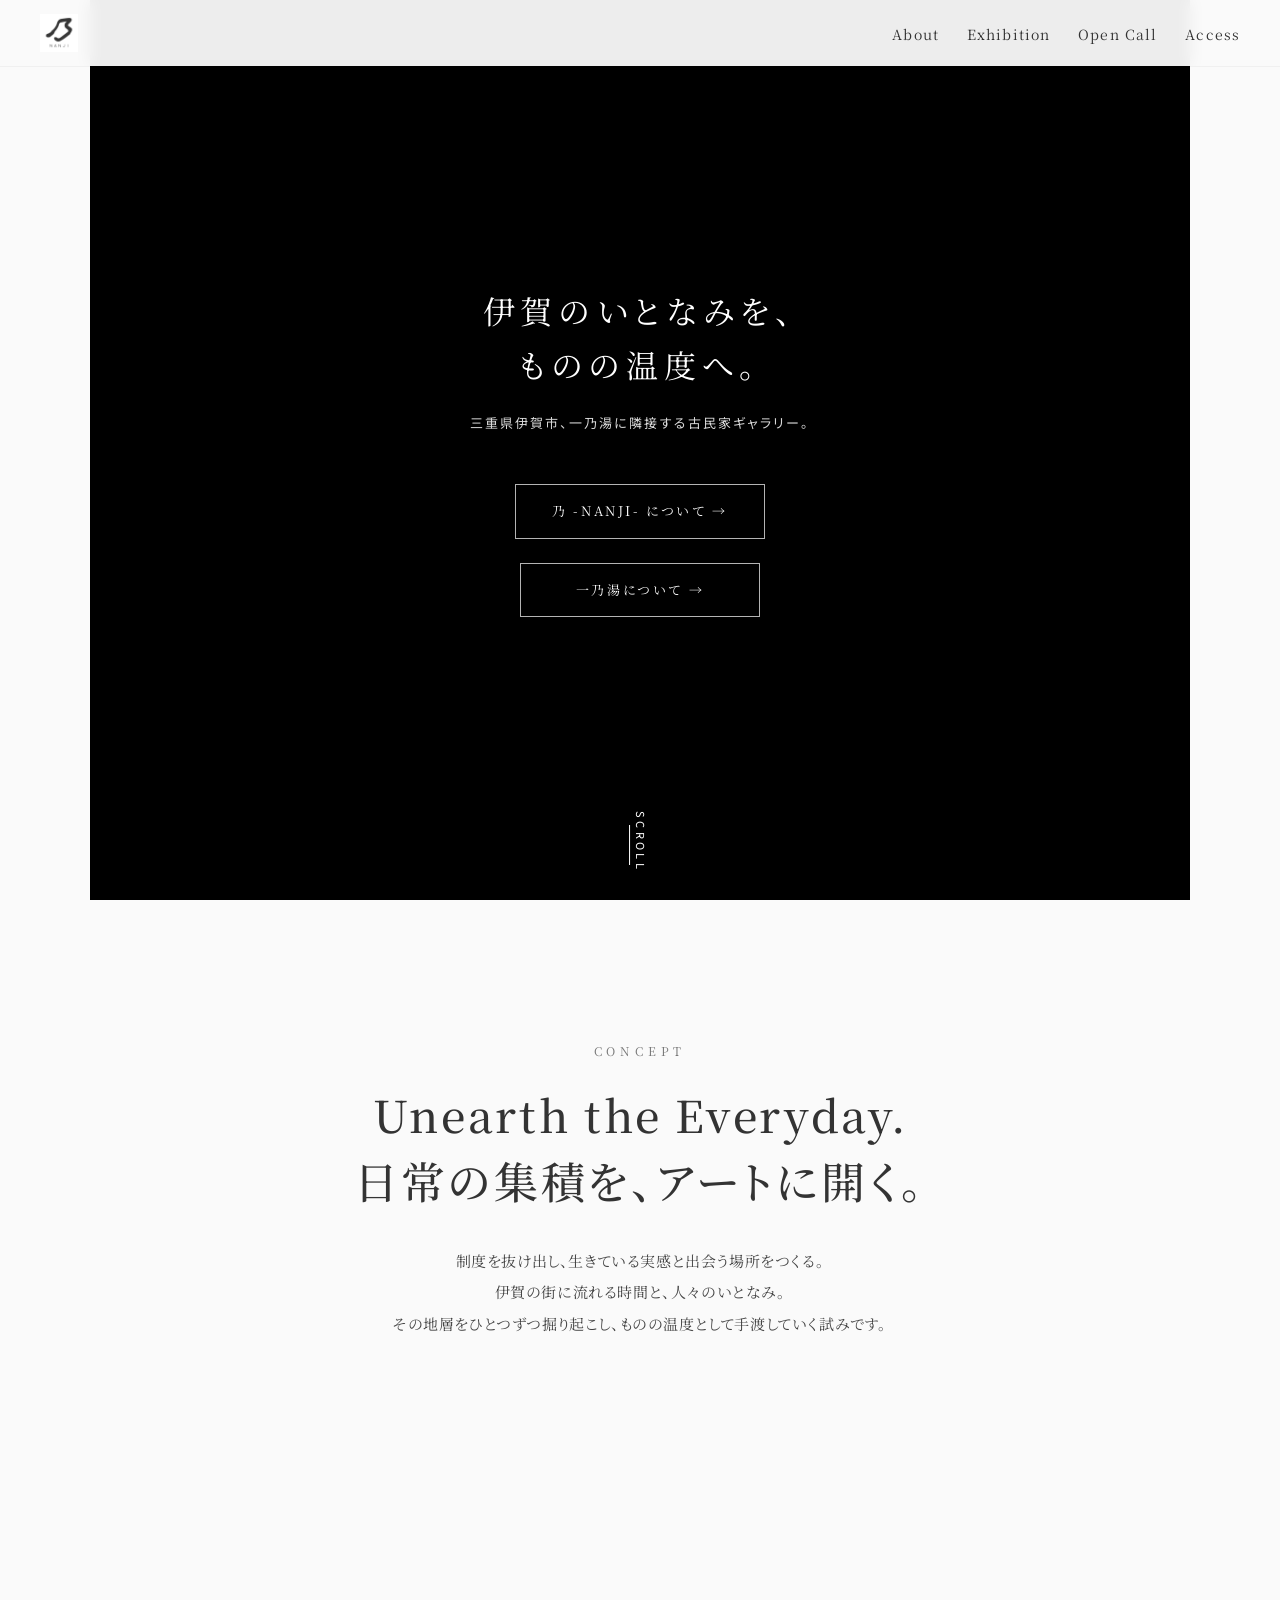
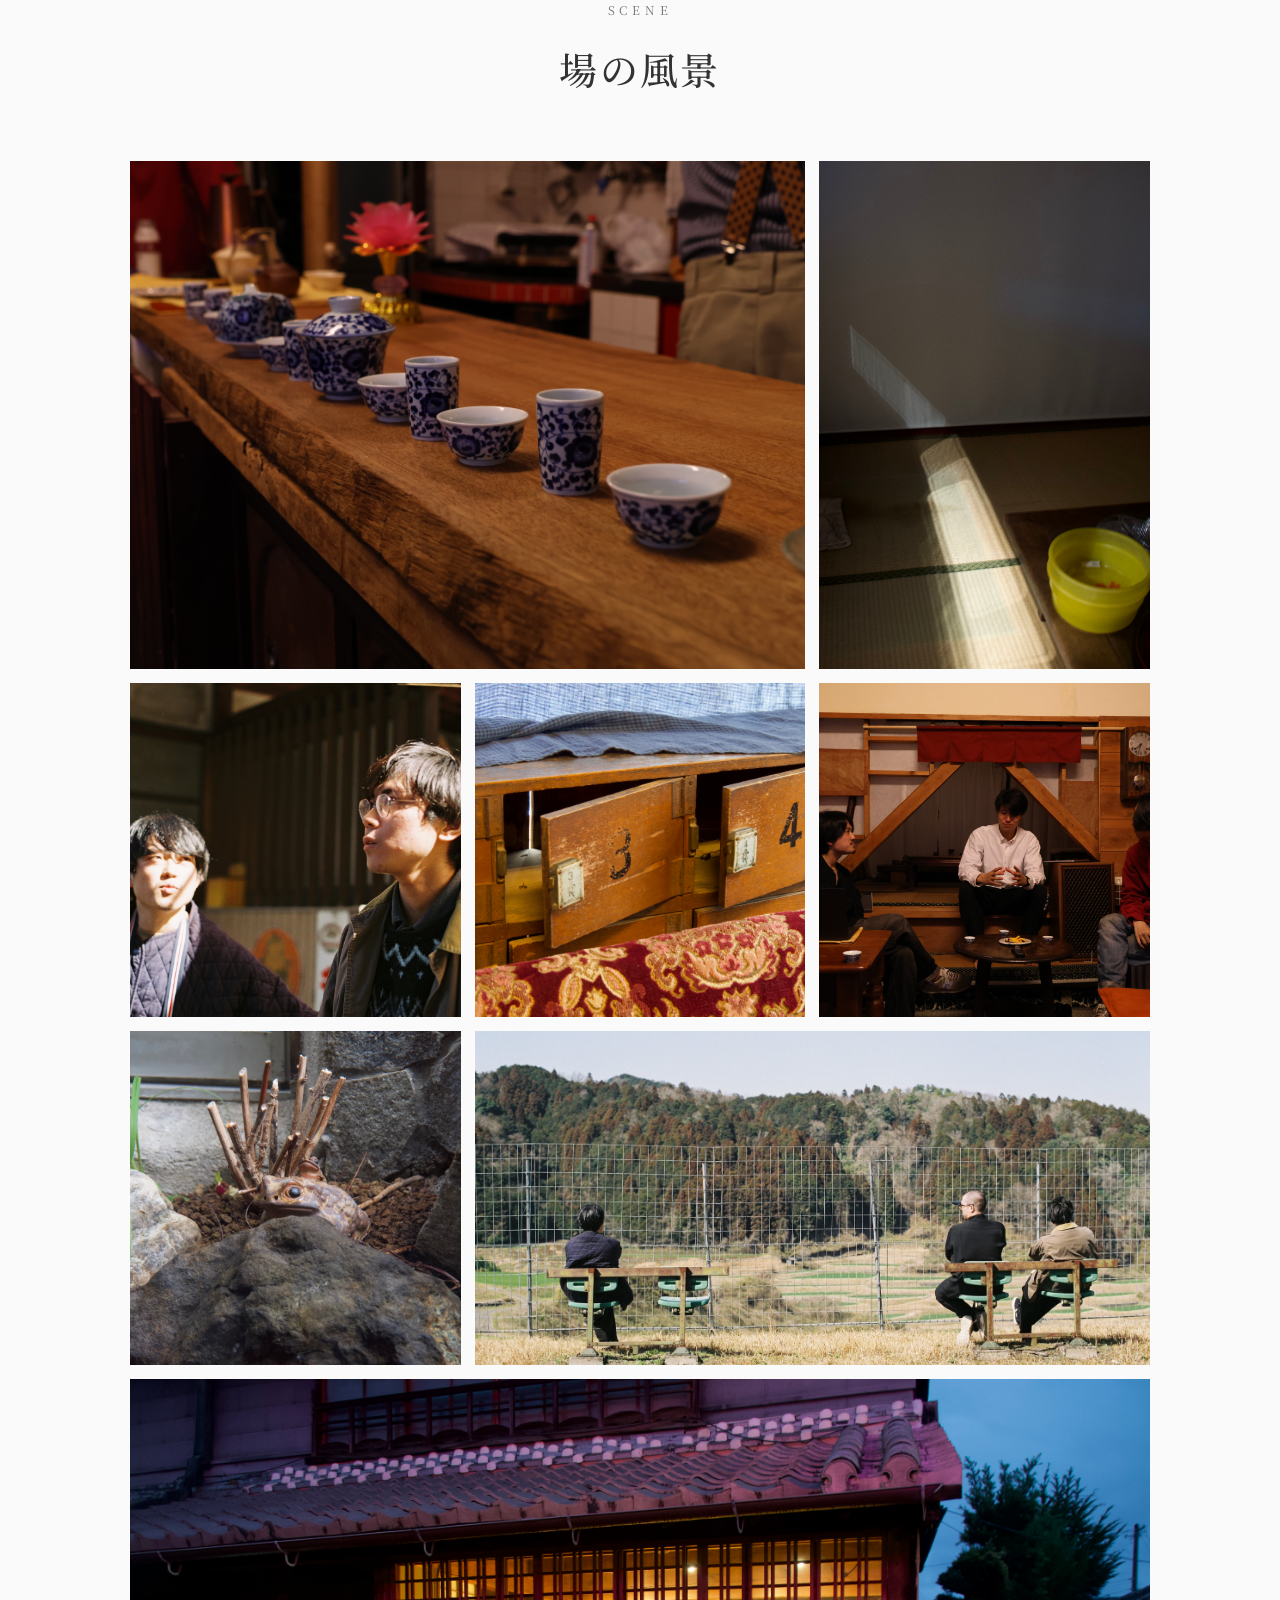
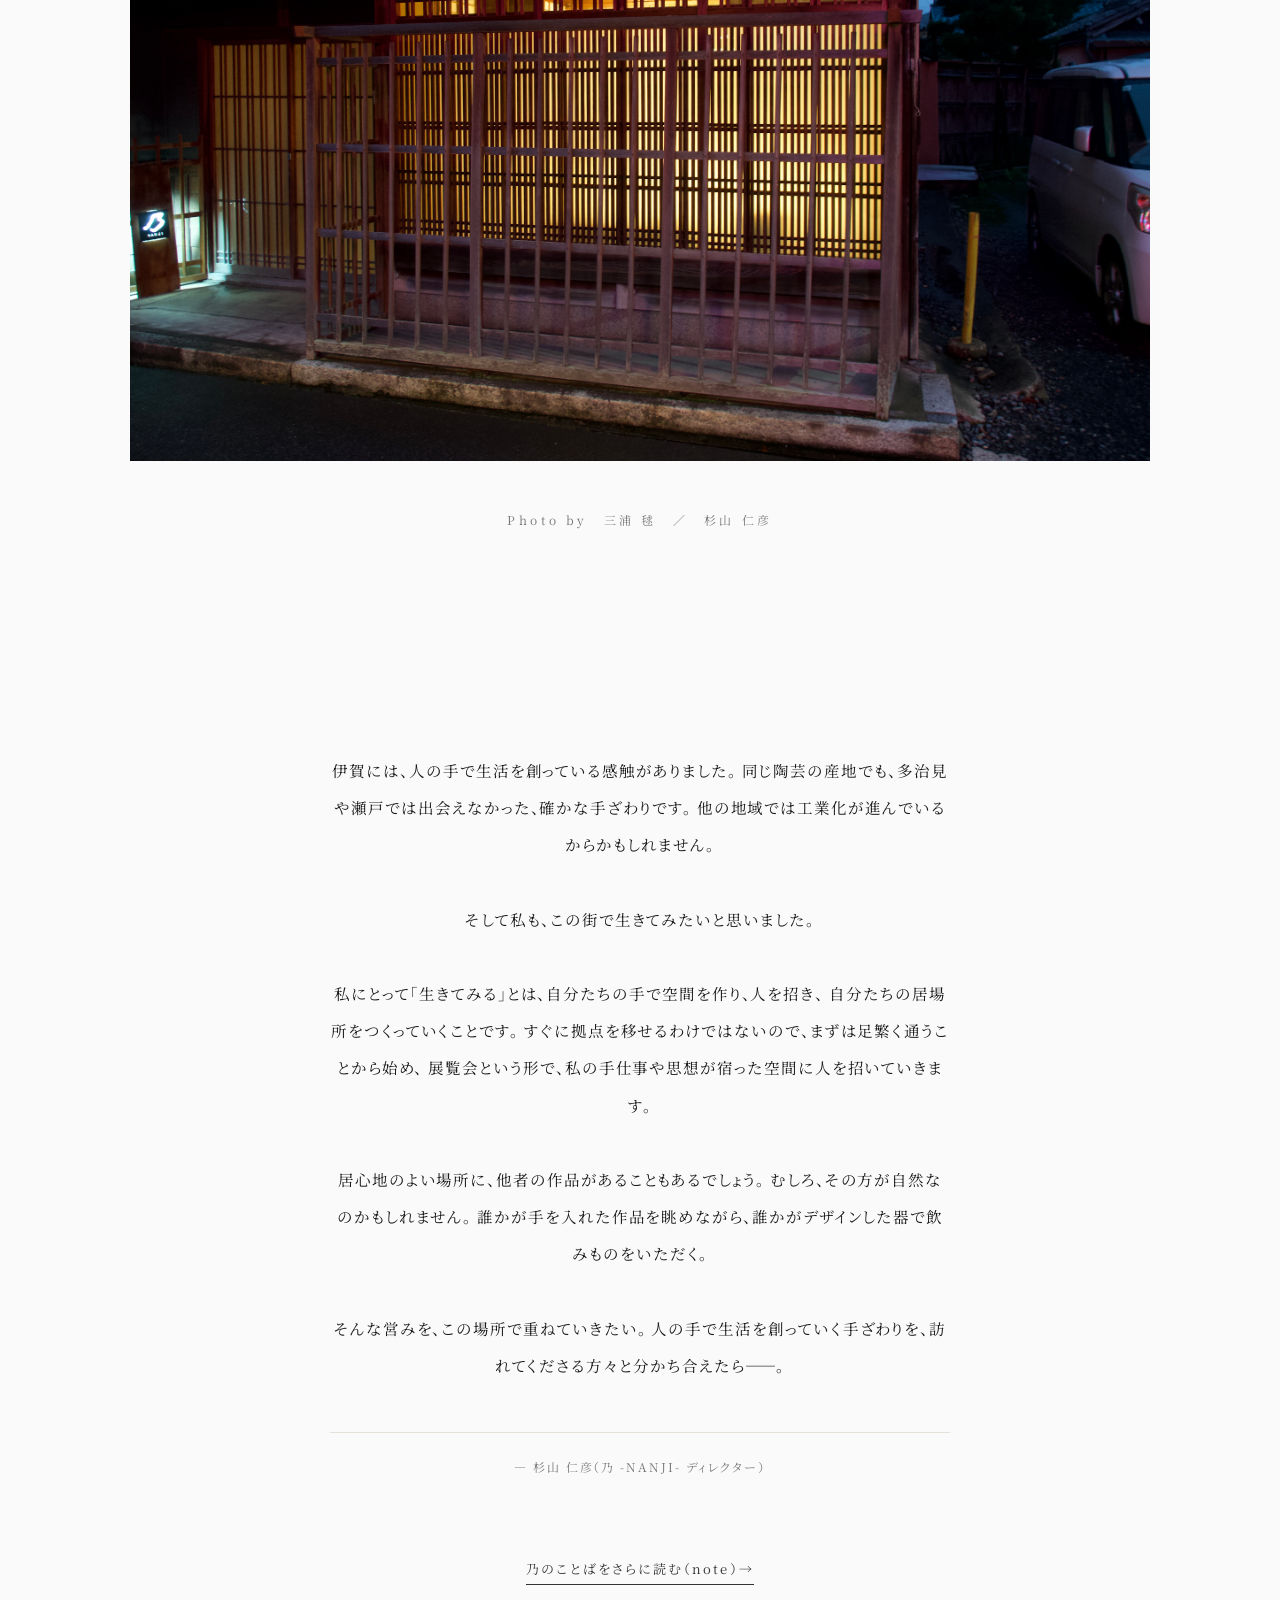
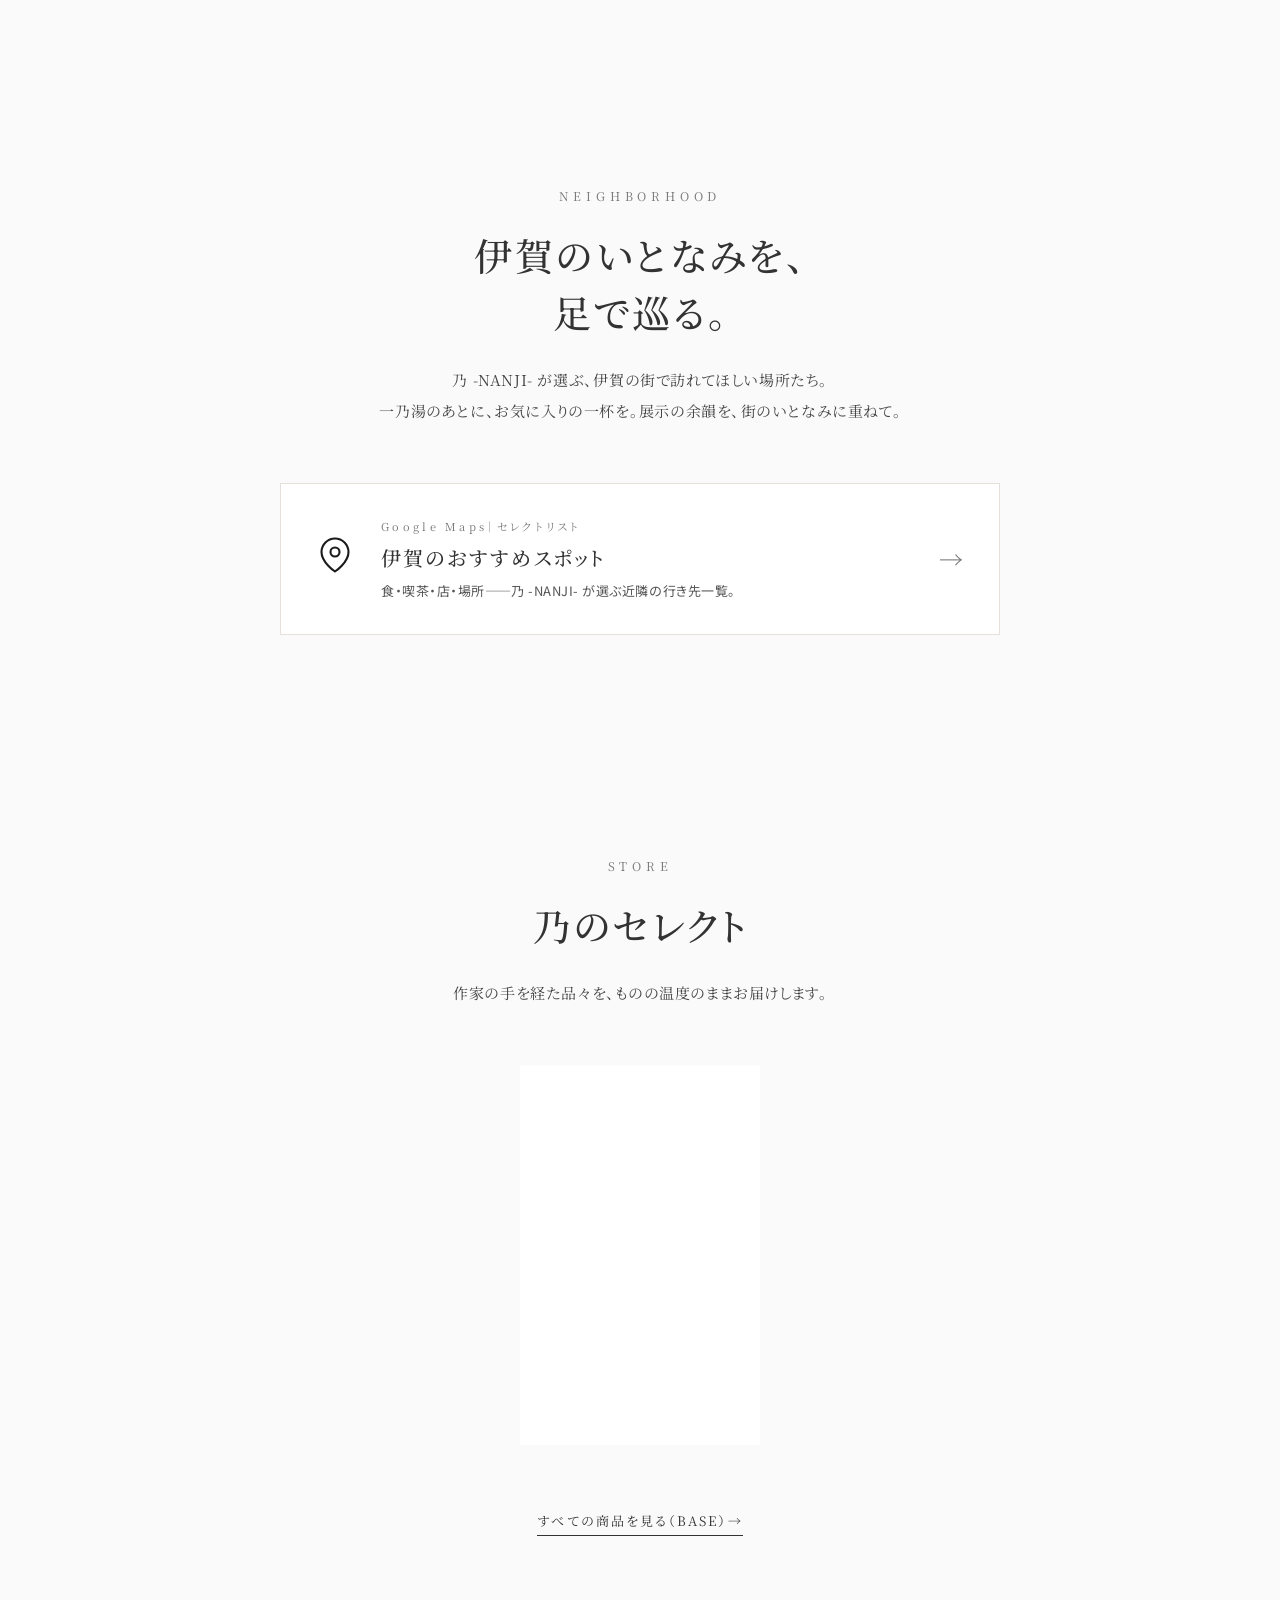
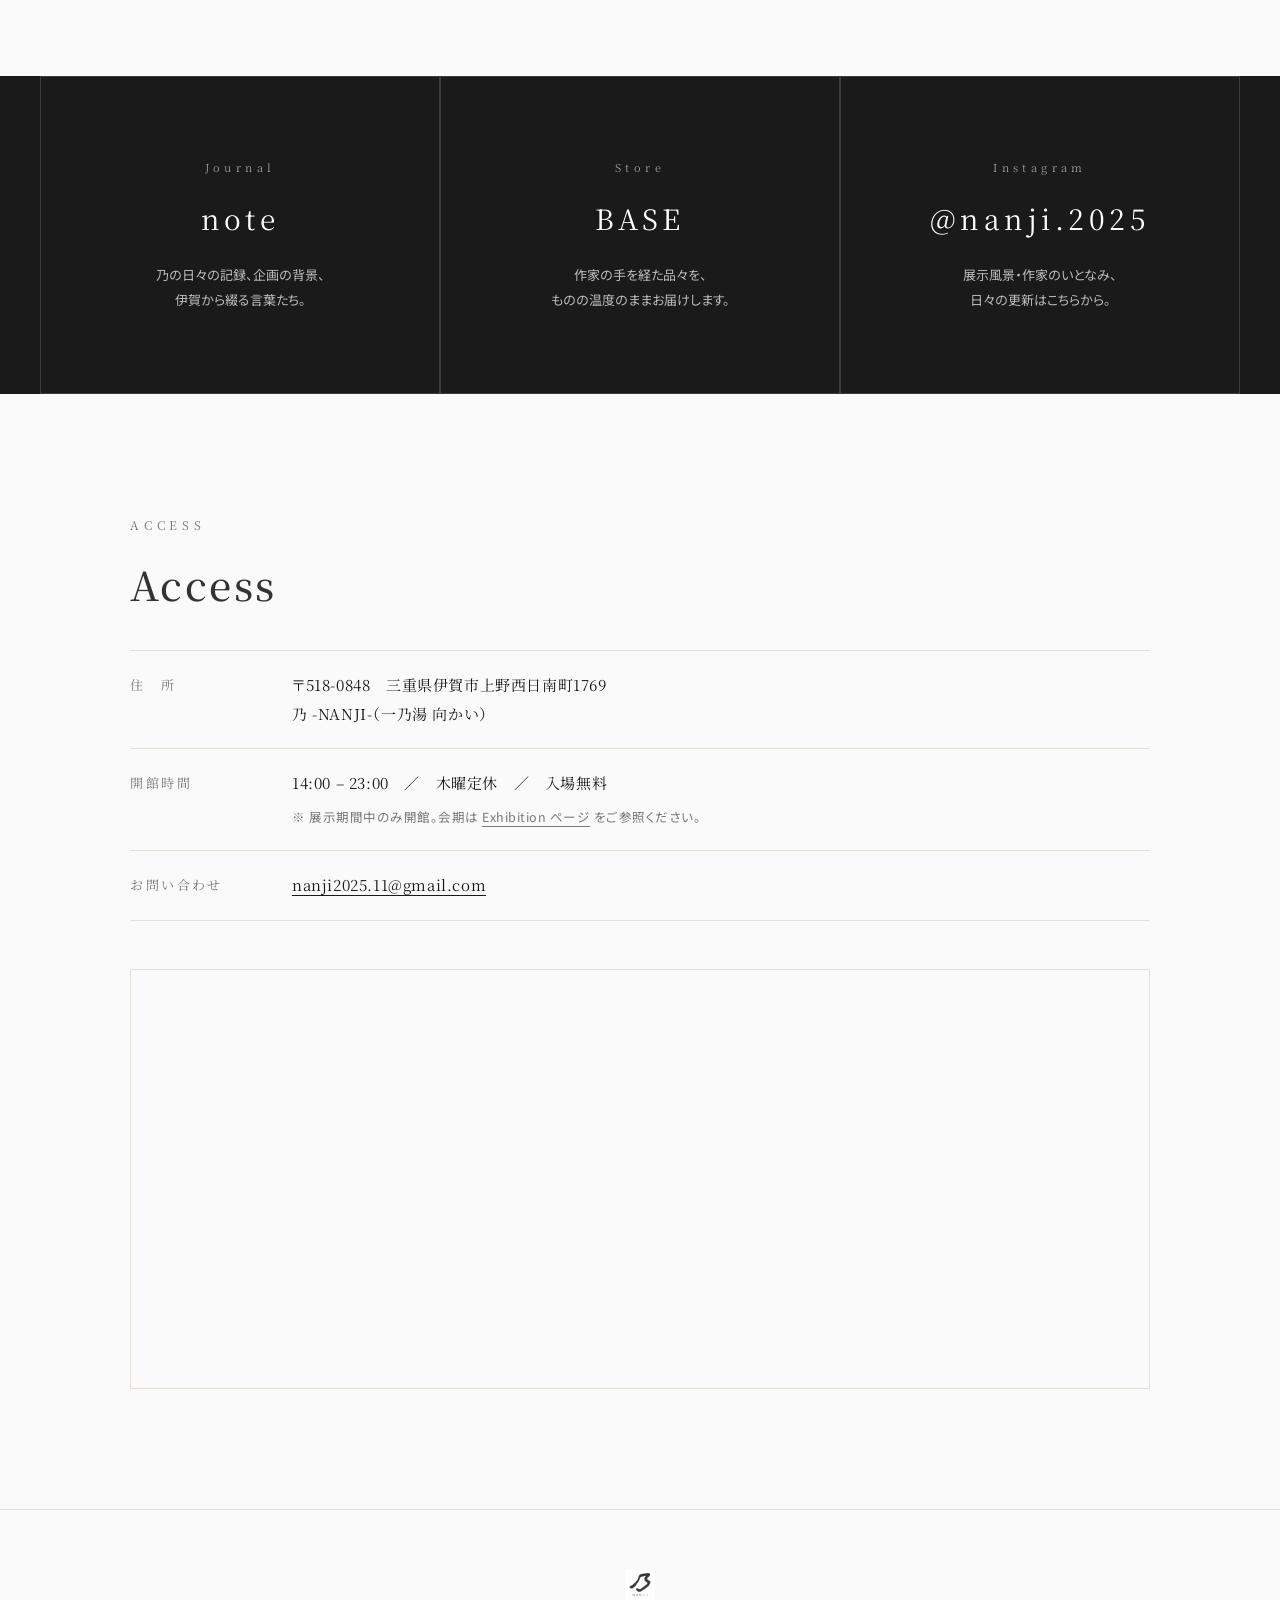
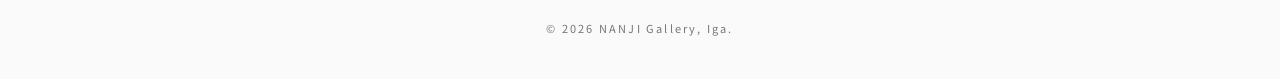
==== index.html @ bfe3a058 "Initial commit: 乃 -NANJI- site for GitHub Pages" ====
<!DOCTYPE html>
<html lang="ja">
<head>
<meta charset="UTF-8">
<meta name="viewport" content="width=device-width, initial-scale=1.0">
<title>乃 -NANJI- | 伊賀のいとなみを、ものの温度へ。</title>
<meta name="description" content="三重県伊賀市、一乃湯に隣接する古民家ギャラリー「乃-NANJI-」。日常の集積を、アートに開く。">
<link rel="icon" type="image/jpeg" href="./logo.jpg">
<link rel="apple-touch-icon" href="./logo.jpg">
<meta property="og:type" content="website">
<meta property="og:url" content="https://nanji2025.com/">
<meta property="og:title" content="乃 -NANJI- | 伊賀のいとなみを、ものの温度へ。">
<meta property="og:description" content="三重県伊賀市、一乃湯に隣接する古民家ギャラリー。日常の集積を、アートに開く。">
<meta property="og:image" content="https://nanji2025.com/hero.JPG">
<meta property="og:site_name" content="乃 -NANJI-">
<meta property="og:locale" content="ja_JP">
<meta name="twitter:card" content="summary_large_image">
<meta name="twitter:title" content="乃 -NANJI- | 伊賀のいとなみを、ものの温度へ。">
<meta name="twitter:description" content="三重県伊賀市、一乃湯に隣接する古民家ギャラリー。">
<meta name="twitter:image" content="https://nanji2025.com/hero.JPG">
<link rel="preconnect" href="https://fonts.googleapis.com">
<link rel="preconnect" href="https://fonts.gstatic.com" crossorigin>
<link href="https://fonts.googleapis.com/css2?family=Noto+Sans+JP:wght@300;400;500&family=Noto+Serif+JP:wght@300;400;500;600&display=swap" rel="stylesheet">
<style>
  :root{
    --bg:#FAFAFA;
    --text:#333333;
    --muted:#777777;
    --line:#E5E1DA;
    --accent:#1a1a1a;
    --serif:'Noto Serif JP', serif;
    --sans:'Noto Sans JP', sans-serif;
  }
  *{box-sizing:border-box;margin:0;padding:0;}
  body{
    background:var(--bg);
    color:var(--text);
    font-family:var(--sans);
    font-weight:400;
    line-height:1.9;
    -webkit-font-smoothing:antialiased;
    font-feature-settings:"palt";
  }
  img{max-width:100%;display:block;}
  a{color:inherit;text-decoration:none;transition:opacity .3s ease;}
  a:hover{opacity:.6;}

  /* ---------- Header ---------- */
  .site-header{
    position:fixed;top:0;left:0;width:100%;
    padding:14px 40px;
    display:flex;justify-content:space-between;align-items:center;
    z-index:100;
    background:rgba(250,250,250,.95);
    box-shadow:0 1px 0 rgba(0,0,0,.04);
    backdrop-filter:blur(8px);
  }
  .site-header .logo img{height:38px;}
  .nav ul{display:flex;gap:28px;list-style:none;}
  .nav a{
    font-family:var(--serif);
    font-size:14px;
    letter-spacing:.08em;
    color:var(--text);
  }
  .nav-toggle{display:none;background:none;border:none;cursor:pointer;width:30px;height:24px;position:relative;}
  .nav-toggle span{display:block;position:absolute;left:0;width:100%;height:1px;background:var(--text);transition:.3s;}
  .nav-toggle span:nth-child(1){top:4px;}
  .nav-toggle span:nth-child(2){top:12px;}
  .nav-toggle span:nth-child(3){top:20px;}

  /* ---------- First View ---------- */
  .first-view{
    position:relative;
    height:100vh;       /* fallback */
    height:100dvh;      /* iOS Safari URL バー対応 */
    min-height:640px;
    display:flex;flex-direction:column;justify-content:center;align-items:center;
    text-align:center;color:#fff;
    background:#000;
    overflow:hidden;
  }
  .first-view::before{
    content:"";position:absolute;inset:0;
    background-image:url('./hero.JPG');
    background-size:cover;background-position:center;
    opacity:.55;
  }
  @media (max-width:768px){
    .first-view{min-height:560px;}
    .first-view::before{background-position:center 70%;}
  }
  /* アンカークリック時、ヘッダーに隠れないようオフセット */
  section[id]{scroll-margin-top:80px;}
  .first-view::after{
    content:"";position:absolute;inset:0;
    background:linear-gradient(180deg, rgba(0,0,0,.35) 0%, rgba(0,0,0,.55) 100%);
  }
  .fv-inner{position:relative;z-index:2;padding:0 24px;}
  .fv-copy{
    font-family:var(--serif);
    font-size:clamp(20px,3.4vw,32px);
    font-weight:400;
    letter-spacing:.18em;
    line-height:1.7;
    margin-bottom:20px;
  }
  .fv-sub{
    font-size:13px;
    letter-spacing:.16em;
    opacity:.85;
    margin-bottom:48px;
  }
  .fv-links{
    display:flex;flex-direction:column;align-items:center;gap:24px;
  }
  .fv-link{
    display:inline-block;
    border:1px solid rgba(255,255,255,.7);
    color:#fff;
    padding:14px 36px;
    font-family:var(--serif);
    font-size:13px;
    letter-spacing:.2em;
    min-width:240px;
    text-align:center;
    transition:background .3s, color .3s;
  }
  .fv-link:hover{background:#fff;color:#1a1a1a;opacity:1;}
  .scroll-hint{
    position:absolute;bottom:28px;left:50%;transform:translateX(-50%);
    z-index:2;color:#fff;font-size:11px;letter-spacing:.3em;writing-mode:vertical-rl;
  }
  .scroll-hint::after{
    content:"";display:block;width:1px;height:40px;background:#fff;margin:14px auto 0;
    animation:scrollLine 2s ease-in-out infinite;
  }
  @keyframes scrollLine{
    0%{transform:scaleY(0);transform-origin:top;}
    50%{transform:scaleY(1);transform-origin:top;}
    51%{transform-origin:bottom;}
    100%{transform:scaleY(0);transform-origin:bottom;}
  }

  /* ---------- Sections ---------- */
  section{padding:120px 40px;max-width:1100px;margin:0 auto;}
  .section-label{
    font-family:var(--serif);
    font-size:12px;
    letter-spacing:.4em;
    color:var(--muted);
    text-transform:uppercase;
    margin-bottom:18px;
  }
  .section-title{
    font-family:var(--serif);
    font-size:clamp(26px,3.6vw,40px);
    font-weight:500;
    line-height:1.5;
    margin-bottom:36px;
    letter-spacing:.06em;
  }
  .section-text{
    font-size:15px;line-height:2.1;color:#444;max-width:680px;
  }

  /* ---------- Concept ---------- */
  .concept{text-align:center;padding-top:140px;padding-bottom:80px;}
  .concept .section-title{
    font-size:clamp(28px,4vw,44px);
    margin-bottom:32px;
  }
  .concept-lead{
    max-width:680px;margin:0 auto 80px;
    font-size:15px;line-height:2.1;color:#444;
    font-family:var(--serif);
    letter-spacing:.04em;
  }
  .concept-statement{
    max-width:620px;margin:0 auto;
    text-align:left;
    padding:0;
  }
  .statement{padding-top:80px;padding-bottom:80px;text-align:center;}
  .statement .concept-statement{text-align:center;}
  .statement .concept-statement p{text-indent:0;}
  .statement .concept-statement .statement-author{text-align:center;}
  @media (max-width:768px){
    .statement{padding-top:60px;padding-bottom:60px;}
  }
  .concept-statement .statement-title{
    font-family:var(--serif);
    font-size:clamp(28px,4.6vw,40px);
    font-weight:400;letter-spacing:.5em;
    text-align:center;
    margin-bottom:64px;
    color:#1a1a1a;
    position:relative;
    padding-bottom:32px;
  }
  .concept-statement .statement-title::after{
    content:"";
    position:absolute;left:50%;bottom:0;
    transform:translateX(-50%);
    width:1px;height:48px;
    background:var(--line);
  }
  .concept-statement p{
    font-family:var(--serif);
    font-size:15.5px;line-height:2.4;color:#1a1a1a;
    margin-bottom:2.4em;letter-spacing:.06em;
    text-indent:1em;
    font-feature-settings:"palt";
  }
  .concept-statement p br{display:none;} /* 改行は段落間スペースで表現 */
  .concept-statement .statement-closing{
    text-indent:0;
    font-family:var(--serif);
    font-size:clamp(20px,2.8vw,26px);
    font-weight:500;
    text-align:center;letter-spacing:.2em;line-height:1.7;
    margin-top:80px;margin-bottom:32px;color:#1a1a1a;
    padding-top:48px;
    position:relative;
  }
  .concept-statement .statement-closing::before{
    content:"";
    position:absolute;left:50%;top:0;
    transform:translateX(-50%);
    width:40px;height:1px;
    background:var(--text);
  }
  .concept-statement .statement-author{
    text-indent:0;
    text-align:right;font-size:12px;color:var(--muted);
    font-family:var(--serif);letter-spacing:.16em;
    margin-top:48px;margin-bottom:0;line-height:1.7;
    padding-top:24px;
    border-top:1px solid var(--line);
  }
  .concept-more{
    display:inline-block;margin-top:80px;
    font-family:var(--serif);font-size:13px;letter-spacing:.16em;
    border-bottom:1px solid var(--text);padding-bottom:2px;
  }

  /* ---------- Community ---------- */
  .community{background:#F2EFE9;max-width:none;padding-left:0;padding-right:0;}
  .community-inner{max-width:1100px;margin:0 auto;padding:0 40px;}
  .padlet-frame{
    margin-top:48px;
    width:100%;height:600px;
    background:#fff;border:1px solid var(--line);
    display:flex;align-items:center;justify-content:center;
    color:var(--muted);font-size:13px;letter-spacing:.1em;
  }
  /* Padlet埋め込みコードはここに貼り付け（iframe / width:100%; height:600px;） */

  /* ---------- Exhibition ---------- */
  .exhibition .ex-quote{
    font-family:var(--serif);
    font-size:clamp(22px,3vw,34px);
    font-weight:400;
    line-height:1.8;
    letter-spacing:.06em;
    margin-bottom:40px;
    color:#222;
  }
  .ex-sub{
    font-family:var(--serif);
    font-size:16px;
    color:var(--muted);
    margin-bottom:24px;
    letter-spacing:.1em;
  }
  .ex-list{list-style:none;margin-bottom:48px;}
  .ex-list li{
    padding:18px 0;
    border-top:1px solid var(--line);
    font-size:14px;letter-spacing:.06em;
  }
  .ex-list li:last-child{border-bottom:1px solid var(--line);}
  .ex-list strong{font-family:var(--serif);font-weight:500;display:block;margin-bottom:4px;font-size:15px;}
  .insta-frame{
    width:100%;min-height:420px;
    background:#fff;border:1px solid var(--line);
    display:flex;align-items:center;justify-content:center;
    color:var(--muted);font-size:14px;letter-spacing:.12em;
    font-family:var(--serif);
    text-align:center;padding:24px;
    transition:background .3s ease, color .3s ease;
  }
  a.insta-frame:hover{background:#1a1a1a;color:#fff;opacity:1;}
  .snap-wrap{
    position:relative;width:100%;
    padding-bottom:66.67%; /* 765:510 比率を維持 */
    overflow:hidden;
  }
  .snap-wrap iframe{
    position:absolute;top:0;left:0;
    width:100%;height:100%;border:0;
  }
  /* Instagramウィジェット埋め込みコードはここに貼り付け（Elfsight等） */

  /* ---------- Store (商品一覧) ---------- */
  .store{
    text-align:center;
    padding-top:100px;padding-bottom:140px;
  }
  .store .section-title{
    font-size:clamp(26px,3.4vw,38px);
    margin-bottom:24px;
    padding-left:.06em;
  }
  .store-lead{
    max-width:580px;margin:0 auto 56px;
    font-family:var(--serif);
    line-height:2.1;color:#444;
    font-size:0;
  }
  .store-lead span{
    display:inline-block;
    font-size:15px;letter-spacing:.04em;
    padding-left:.04em;
  }
  .store-embed{
    max-width:1100px;margin:0 auto;
  }
  .store-grid{
    display:flex;flex-wrap:wrap;gap:28px;justify-content:center;
  }
  .store-grid iframe{
    border:0;
    background:#fff;
    width:240px;height:380px;
    max-width:100%;
  }
  .store-more{
    display:inline-block;margin-top:64px;
    font-family:var(--serif);font-size:13px;letter-spacing:.16em;
    border-bottom:1px solid var(--text);padding-bottom:2px;
  }
  @media (max-width:768px){
    .store{padding-top:80px;padding-bottom:80px;}
    .store-placeholder{padding:60px 20px;}
  }

  /* ---------- Journal / Store ---------- */
  .links{background:#1a1a1a;color:#fff;max-width:none;}
  .links-inner{
    max-width:1200px;margin:0 auto;
    display:grid;grid-template-columns:1fr 1fr 1fr;gap:0;
  }
  .link-card{
    padding:80px 40px;
    text-align:center;
    border:1px solid rgba(255,255,255,.15);
    transition:background .4s ease;
  }
  .link-card:hover{background:rgba(255,255,255,.04);opacity:1;}
  .link-card .label{
    font-family:var(--serif);
    font-size:11px;letter-spacing:.4em;color:#999;margin-bottom:14px;
  }
  .link-card .name{
    font-family:var(--serif);
    font-size:28px;letter-spacing:.16em;margin-bottom:18px;
  }
  .link-card .desc{font-size:13px;color:#bbb;line-height:1.9;}

  /* ---------- Scene ---------- */
  .scene{
    text-align:center;
    padding-top:100px;padding-bottom:140px;
  }
  .scene .section-title{
    font-size:clamp(26px,3.4vw,38px);
    margin-bottom:24px;
  }
  .scene-grid{
    display:grid;
    grid-template-columns:repeat(12,1fr);
    grid-auto-rows:160px;
    gap:14px;
    max-width:1200px;
    margin:64px auto 0;
  }
  .scene-grid figure{
    margin:0;overflow:hidden;
    background:#1a1a1a;
  }
  .scene-grid img{
    width:100%;height:100%;object-fit:cover;display:block;
    transition:transform 1.2s ease;
  }
  .scene-grid figure:hover img{transform:scale(1.04);}

  .s-1{grid-column:span 8;grid-row:span 3;}
  .s-2{grid-column:span 4;grid-row:span 3;}
  .s-3{grid-column:span 4;grid-row:span 2;}
  .s-4{grid-column:span 4;grid-row:span 2;}
  .s-5{grid-column:span 4;grid-row:span 2;}
  .s-6{grid-column:span 4;grid-row:span 2;}
  .s-7{grid-column:span 8;grid-row:span 2;}
  .s-8{grid-column:span 12;grid-row:span 4;}

  .scene-credits{
    margin-top:48px;
    font-family:var(--serif);
    font-size:12px;letter-spacing:.3em;color:var(--muted);
  }

  @media (max-width:768px){
    .scene{padding-top:80px;padding-bottom:80px;}
    .scene-grid{
      grid-template-columns:repeat(2,1fr);
      grid-auto-rows:130px;
      gap:8px;
      margin-top:48px;
    }
    .s-1{grid-column:span 2;grid-row:span 3;}
    .s-2{grid-column:span 2;grid-row:span 2;}
    .s-3,.s-4,.s-5,.s-6{grid-column:span 1;grid-row:span 2;}
    .s-7{grid-column:span 2;grid-row:span 2;}
    .s-8{grid-column:span 2;grid-row:span 3;}
    .scene-credits{font-size:11px;letter-spacing:.2em;}
  }

  /* ---------- Neighborhood ---------- */
  .neighborhood{text-align:center;}
  .neighborhood .section-title{
    font-size:clamp(26px,3.4vw,38px);
    margin-bottom:24px;
  }
  .neighborhood-lead{
    max-width:580px;margin:0 auto 56px;
    font-family:var(--serif);
    font-size:0;                       /* spanの間の空白を消す */
    line-height:2.1;color:#444;
  }
  .neighborhood-lead span{
    display:inline-block;
    font-size:15px;letter-spacing:.04em;
    padding-left:.04em;                /* letter-spacing による右ズレを相殺 */
  }
  .neighborhood .section-title{padding-left:.06em;}  /* タイトルも同様に補正 */
  .neighborhood-card{
    display:flex;align-items:center;gap:28px;
    max-width:720px;margin:0 auto;
    padding:32px 36px;
    background:#fff;
    border:1px solid var(--line);
    text-align:left;
    transition:background .35s ease, color .35s ease, border-color .35s ease, transform .35s ease;
  }
  .neighborhood-card:hover{
    background:#1a1a1a;color:#fff;border-color:#1a1a1a;
    transform:translateY(-2px);opacity:1;
  }
  .neighborhood-card .card-icon{
    flex-shrink:0;color:#1a1a1a;
    transition:color .35s ease;
  }
  .neighborhood-card:hover .card-icon{color:#fff;}
  .neighborhood-card .card-body{flex:1;}
  .neighborhood-card .card-label{
    font-family:var(--serif);font-size:11px;letter-spacing:.3em;
    color:var(--muted);margin-bottom:6px;
    transition:color .35s ease;
  }
  .neighborhood-card:hover .card-label{color:#aaa;}
  .neighborhood-card .card-title{
    font-family:var(--serif);font-size:20px;font-weight:500;letter-spacing:.1em;
    margin-bottom:6px;line-height:1.5;
  }
  .neighborhood-card .card-desc{
    font-size:13px;color:#555;line-height:1.8;letter-spacing:.04em;
    transition:color .35s ease;
  }
  .neighborhood-card:hover .card-desc{color:#ccc;}
  .neighborhood-card .card-arrow{
    flex-shrink:0;font-family:var(--serif);font-size:24px;
    color:var(--muted);transition:transform .35s ease, color .35s ease;
  }
  .neighborhood-card:hover .card-arrow{color:#fff;transform:translateX(4px);}
  @media (max-width:768px){
    .neighborhood-card{
      gap:18px;padding:24px 22px;
    }
    .neighborhood-card .card-title{font-size:17px;}
    .neighborhood-card .card-desc{font-size:12.5px;}
    .neighborhood-card .card-arrow{font-size:20px;}
  }

  /* ---------- Access ---------- */
  .access-info{
    margin-bottom:48px;
    border-top:1px solid var(--line);
  }
  .access-info > div{
    display:flex;
    align-items:flex-start;
    padding:20px 0;
    border-bottom:1px solid var(--line);
    gap:32px;
  }
  .access-info dt{
    flex-shrink:0;width:130px;
    font-family:var(--serif);font-size:13px;letter-spacing:.2em;
    color:var(--muted);padding-top:2px;
  }
  .access-info dd{
    flex:1;font-size:15px;line-height:1.9;letter-spacing:.04em;
    font-family:var(--serif);color:#1a1a1a;
  }
  .access-info dd a{
    border-bottom:1px solid currentColor;
  }
  .access-note{
    display:inline-block;margin-top:8px;
    font-family:var(--sans);font-size:12.5px;color:var(--muted);
    letter-spacing:.04em;line-height:1.8;
  }
  @media (max-width:768px){
    .access-info > div{flex-direction:column;gap:8px;padding:18px 0;}
    .access-info dt{width:auto;}
  }
  .map-frame{
    width:100%;height:420px;
    border:1px solid var(--line);
    display:block;
  }
  /* Google Maps埋め込みコードはここに貼り付け（iframe） */

  /* ---------- Footer ---------- */
  .site-footer{
    text-align:center;padding:60px 24px 40px;
    border-top:1px solid var(--line);
    font-size:11px;letter-spacing:.2em;color:var(--muted);
  }
  .site-footer .footer-logo{margin-bottom:18px;}
  .site-footer .footer-logo img{height:30px;margin:0 auto;}

  /* ---------- Responsive ---------- */
  @media (max-width: 768px){
    .site-header{padding:16px 20px;}
    .nav{display:none;position:absolute;top:100%;left:0;width:100%;background:rgba(250,250,250,.98);padding:20px;}
    .nav.open{display:block;}
    .nav ul{flex-direction:column;gap:18px;align-items:center;}
    .nav a{color:var(--text)!important;}
    .nav-toggle{display:block;}
    section{padding:80px 24px;}
    .concept-statement{padding:48px 24px;}
    .concept-lead{margin-bottom:60px;}
    .community-inner,.links-inner{padding:0;}
    .links-inner{grid-template-columns:1fr;}
    .link-card{padding:60px 24px;}
    .padlet-frame{height:500px;}
  }
</style>
</head>
<body>

<!-- ============ Header ============ -->
<header class="site-header" id="header">
  <a href="index.html" class="logo"><img src="./logo.jpg" alt="乃 -NANJI-"></a>
  <button class="nav-toggle" id="navToggle" aria-label="menu"><span></span><span></span><span></span></button>
  <nav class="nav" id="nav">
    <ul>
      <li><a href="#concept">About</a></li>
      <li><a href="exhibition.html">Exhibition</a></li>
      <li><a href="opencall.html">Open Call</a></li>
      <li><a href="#access">Access</a></li>
    </ul>
  </nav>
</header>

<!-- ============ First View ============ -->
<section class="first-view">
  <div class="fv-inner">
    <p class="fv-copy">伊賀のいとなみを、<br>ものの温度へ。</p>
    <p class="fv-sub">三重県伊賀市、一乃湯に隣接する古民家ギャラリー。</p>
    <div class="fv-links">
      <a href="#concept" class="fv-link">乃 -NANJI- について →</a>
      <a href="https://yutonamisha.com/sento/ichinoyu/" target="_blank" rel="noopener" class="fv-link">一乃湯について →</a>
    </div>
  </div>
  <div class="scroll-hint">SCROLL</div>
</section>

<!-- ============ Concept ============ -->
<section id="concept" class="concept">
  <p class="section-label">Concept</p>
  <h2 class="section-title">Unearth the Everyday.<br>日常の集積を、アートに開く。</h2>

  <p class="concept-lead">
    制度を抜け出し、生きている実感と出会う場所をつくる。<br>
    伊賀の街に流れる時間と、人々のいとなみ。<br>
    その地層をひとつずつ掘り起こし、ものの温度として手渡していく試みです。
  </p>

</section>

<!-- ============ Scene ============ -->
<section id="scene" class="scene">
  <p class="section-label">Scene</p>
  <h2 class="section-title">場の風景</h2>
  <div class="scene-grid">
    <figure class="s-1"><img src="./photos/m-01.jpg" alt="乃 -NANJI- 風景" loading="lazy"></figure>
    <figure class="s-2"><img src="./photos/s-01.jpg" alt="乃 -NANJI- 風景" loading="lazy"></figure>
    <figure class="s-3"><img src="./photos/m-02.jpg" alt="乃 -NANJI- 風景" loading="lazy"></figure>
    <figure class="s-4"><img src="./photos/m-03.jpg" alt="乃 -NANJI- 風景" loading="lazy"></figure>
    <figure class="s-5"><img src="./photos/m-04.jpg" alt="乃 -NANJI- 風景" loading="lazy"></figure>
    <figure class="s-6"><img src="./photos/s-02.jpg" alt="乃 -NANJI- 風景" loading="lazy"></figure>
    <figure class="s-7"><img src="./photos/m-05.jpg" alt="乃 -NANJI- 風景" loading="lazy"></figure>
    <figure class="s-8"><img src="./photos/s-03.jpg" alt="乃 -NANJI- 風景" loading="lazy"></figure>
  </div>
  <p class="scene-credits">Photo by　三浦 毬　／　杉山 仁彦</p>
</section>

<!-- ============ Statement (杉山仁彦テキスト) ============ -->
<section class="statement">
  <div class="concept-statement">
    <p>伊賀には、人の手で生活を創っている感触がありました。<br>
    同じ陶芸の産地でも、多治見や瀬戸では出会えなかった、確かな手ざわりです。<br>
    他の地域では工業化が進んでいるからかもしれません。</p>

    <p>そして私も、この街で生きてみたいと思いました。</p>

    <p>私にとって「生きてみる」とは、自分たちの手で空間を作り、人を招き、<br>
    自分たちの居場所をつくっていくことです。<br>
    すぐに拠点を移せるわけではないので、まずは足繁く通うことから始め、<br>
    展覧会という形で、私の手仕事や思想が宿った空間に人を招いていきます。</p>

    <p>居心地のよい場所に、他者の作品があることもあるでしょう。<br>
    むしろ、その方が自然なのかもしれません。<br>
    誰かが手を入れた作品を眺めながら、誰かがデザインした器で飲みものをいただく。</p>

    <p>そんな営みを、この場所で重ねていきたい。<br>
    人の手で生活を創っていく手ざわりを、訪れてくださる方々と分かち合えたら——。</p>

    <p class="statement-author">— 杉山 仁彦（乃 -NANJI- ディレクター）</p>
  </div>

  <a href="https://note.com/nanji2025" target="_blank" rel="noopener" class="concept-more">
    乃のことばをさらに読む（note）→
  </a>
</section>

<!-- ============ Neighborhood ============ -->
<section id="neighborhood" class="neighborhood">
  <p class="section-label">Neighborhood</p>
  <h2 class="section-title">伊賀のいとなみを、<br>足で巡る。</h2>
  <p class="neighborhood-lead">
    <span>乃 -NANJI- が選ぶ、</span><span>伊賀の街で訪れてほしい場所たち。</span><br>
    <span>一乃湯のあとに、お気に入りの一杯を。</span><span>展示の余韻を、</span><span>街のいとなみに重ねて。</span>
  </p>
  <a href="https://www.google.com/maps/@34.7973553,136.0931839,13z/data=!4m2!11m1!2sTbLngJ0WASsIX4TRf-QgrD7r-R-khw"
     target="_blank" rel="noopener" class="neighborhood-card">
    <div class="card-icon" aria-hidden="true">
      <svg xmlns="http://www.w3.org/2000/svg" viewBox="0 0 24 24" width="36" height="36" fill="none" stroke="currentColor" stroke-width="1.4" stroke-linecap="round" stroke-linejoin="round">
        <path d="M21 10c0 7-9 13-9 13S3 17 3 10a9 9 0 0 1 18 0z"/>
        <circle cx="12" cy="10" r="3"/>
      </svg>
    </div>
    <div class="card-body">
      <p class="card-label">Google Maps｜セレクトリスト</p>
      <p class="card-title">伊賀のおすすめスポット</p>
      <p class="card-desc">食・喫茶・店・場所——乃 -NANJI- が選ぶ近隣の行き先一覧。</p>
    </div>
    <span class="card-arrow" aria-hidden="true">→</span>
  </a>
</section>

<!-- ============ Store (商品一覧) ============ -->
<section id="store-list" class="store">
  <p class="section-label">Store</p>
  <h2 class="section-title">乃のセレクト</h2>
  <p class="store-lead">
    <span>作家の手を経た品々を、</span><span>ものの温度のままお届けします。</span>
  </p>

  <!-- ▼▼▼ BASE 商品ウィジェット ▼▼▼
       新商品を追加した時は、下の NANJI_PRODUCTS 配列に商品IDを足すだけ。
       商品IDは BASE 商品ページのURL末尾の数字（例: /items/140474987 → '140474987'）-->
  <div class="store-embed">
    <div class="store-grid" id="storeGrid"></div>
  </div>
  <!-- ▲▲▲ BASE 商品ウィジェット ここまで ▲▲▲ -->

  <a href="https://nanji2025.base.shop/" target="_blank" rel="noopener" class="store-more">
    すべての商品を見る（BASE）→
  </a>
</section>

<!-- ============ Journal / Store ============ -->
<section class="links" style="padding:0;">
  <div class="links-inner">
    <a href="https://note.com/nanji2025" target="_blank" rel="noopener" class="link-card" id="journal">
      <p class="label">Journal</p>
      <p class="name">note</p>
      <p class="desc">乃の日々の記録、企画の背景、<br>伊賀から綴る言葉たち。</p>
    </a>
    <a href="https://nanji2025.base.shop/" target="_blank" rel="noopener" class="link-card" id="store">
      <p class="label">Store</p>
      <p class="name">BASE</p>
      <p class="desc">作家の手を経た品々を、<br>ものの温度のままお届けします。</p>
    </a>
    <a href="https://www.instagram.com/nanji.2025/" target="_blank" rel="noopener" class="link-card" id="instagram">
      <p class="label">Instagram</p>
      <p class="name">@nanji.2025</p>
      <p class="desc">展示風景・作家のいとなみ、<br>日々の更新はこちらから。</p>
    </a>
  </div>
</section>

<!-- ============ Access ============ -->
<section id="access" class="access">
  <p class="section-label">Access</p>
  <h2 class="section-title">Access</h2>

  <dl class="access-info">
    <div>
      <dt>住　所</dt>
      <dd>〒518-0848　三重県伊賀市上野西日南町1769<br>乃 -NANJI-（一乃湯 向かい）</dd>
    </div>
    <div>
      <dt>開館時間</dt>
      <dd>14:00 – 23:00　／　木曜定休　／　入場無料<br>
      <span class="access-note">※ 展示期間中のみ開館。会期は <a href="exhibition.html">Exhibition ページ</a> をご参照ください。</span></dd>
    </div>
    <div>
      <dt>お問い合わせ</dt>
      <dd><a href="mailto:nanji2025.11@gmail.com">nanji2025.11@gmail.com</a></dd>
    </div>
  </dl>

  <iframe
    class="map-frame"
    src="https://www.google.com/maps?q=%E4%B8%89%E9%87%8D%E7%9C%8C%E4%BC%8A%E8%B3%80%E5%B8%82%E4%B8%8A%E9%87%8E%E8%A5%BF%E6%97%A5%E5%8D%97%E7%94%BA1769%20%E4%B9%83%20NANJI&z=17&output=embed"
    title="乃 -NANJI- 所在地"
    loading="lazy"
    referrerpolicy="no-referrer-when-downgrade"
    allowfullscreen></iframe>
</section>

<!-- ============ Footer ============ -->
<footer class="site-footer">
  <div class="footer-logo"><img src="./logo.jpg" alt="乃 -NANJI-"></div>
  <p>© 2026 NANJI Gallery, Iga.</p>
</footer>

<script>
  // Mobile nav toggle
  const toggle = document.getElementById('navToggle');
  const nav = document.getElementById('nav');
  toggle.addEventListener('click', () => nav.classList.toggle('open'));
  nav.querySelectorAll('a').forEach(a => a.addEventListener('click', () => nav.classList.remove('open')));

  // Custom slow smooth scroll for in-page anchor links
  const easeInOutCubic = t => t < .5 ? 4*t*t*t : 1 - Math.pow(-2*t+2, 3)/2;
  function slowScrollTo(targetY, duration){
    const startY = window.pageYOffset;
    const diff = targetY - startY;
    let startTime = null;
    function step(currentTime){
      if(!startTime) startTime = currentTime;
      const elapsed = currentTime - startTime;
      const progress = Math.min(elapsed / duration, 1);
      window.scrollTo(0, startY + diff * easeInOutCubic(progress));
      if(elapsed < duration) requestAnimationFrame(step);
    }
    requestAnimationFrame(step);
  }
  // ===== BASE 商品ウィジェットの自動展開 =====
  // 新商品を追加した時は、この配列に BASE の商品IDを追記してください。
  // 例: 商品ページが https://nanji2025.base.shop/items/140474987 なら '140474987'
  const NANJI_PRODUCTS = [
    '140474987',
  ];
  const storeGrid = document.getElementById('storeGrid');
  if (storeGrid) {
    NANJI_PRODUCTS.forEach(id => {
      const iframe = document.createElement('iframe');
      iframe.src = `https://nanji2025.base.shop/items/${id}/widget/`;
      iframe.width = 240;
      iframe.height = 380;
      iframe.scrolling = 'no';
      iframe.loading = 'lazy';
      iframe.title = '乃 -NANJI- 商品';
      storeGrid.appendChild(iframe);
    });
  }

  document.querySelectorAll('a[href^="#"]').forEach(link => {
    link.addEventListener('click', e => {
      const id = link.getAttribute('href');
      if(id.length < 2) return;
      const target = document.querySelector(id);
      if(!target) return;
      e.preventDefault();
      const HEADER_OFFSET = 70; // 固定ヘッダー分のオフセット
      const top = target.getBoundingClientRect().top + window.pageYOffset - HEADER_OFFSET;
      slowScrollTo(top, 1800); // 約1.8秒かけてゆっくりスクロール
    });
  });
</script>
</body>
</html>
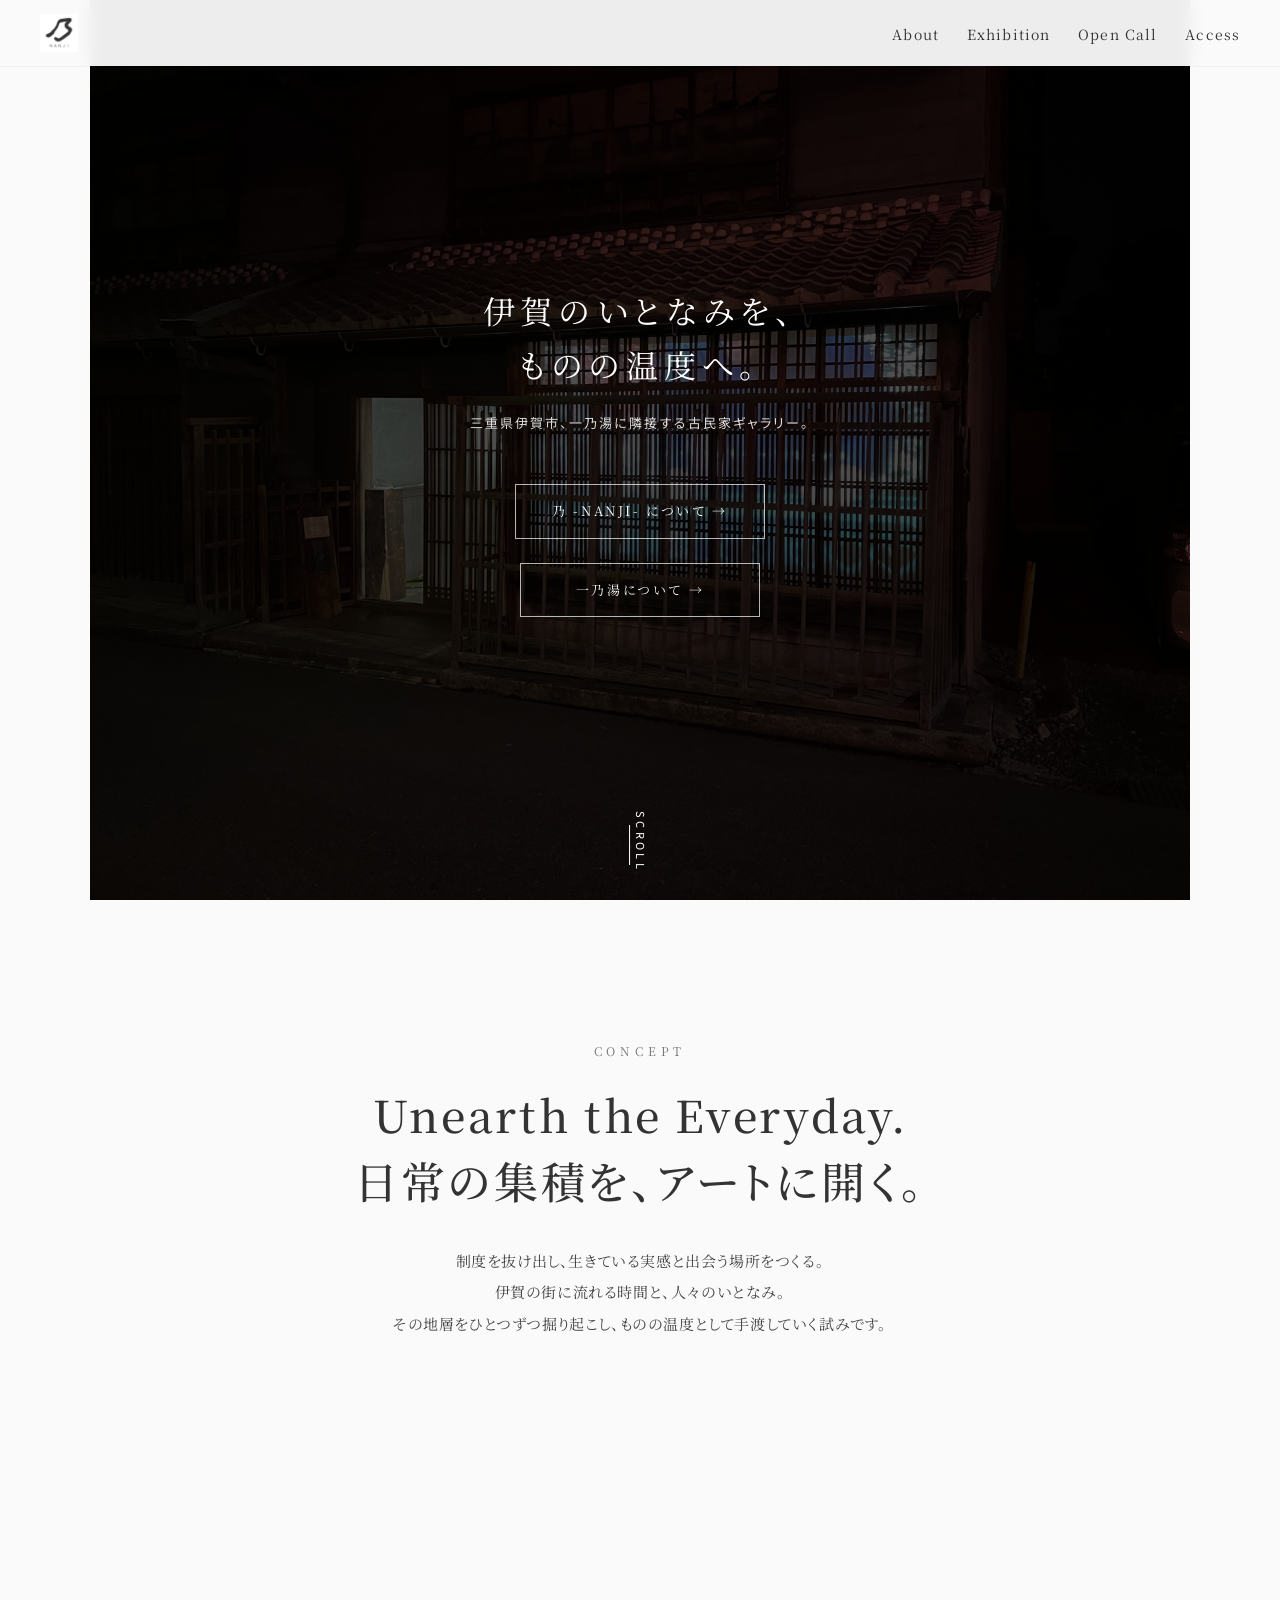
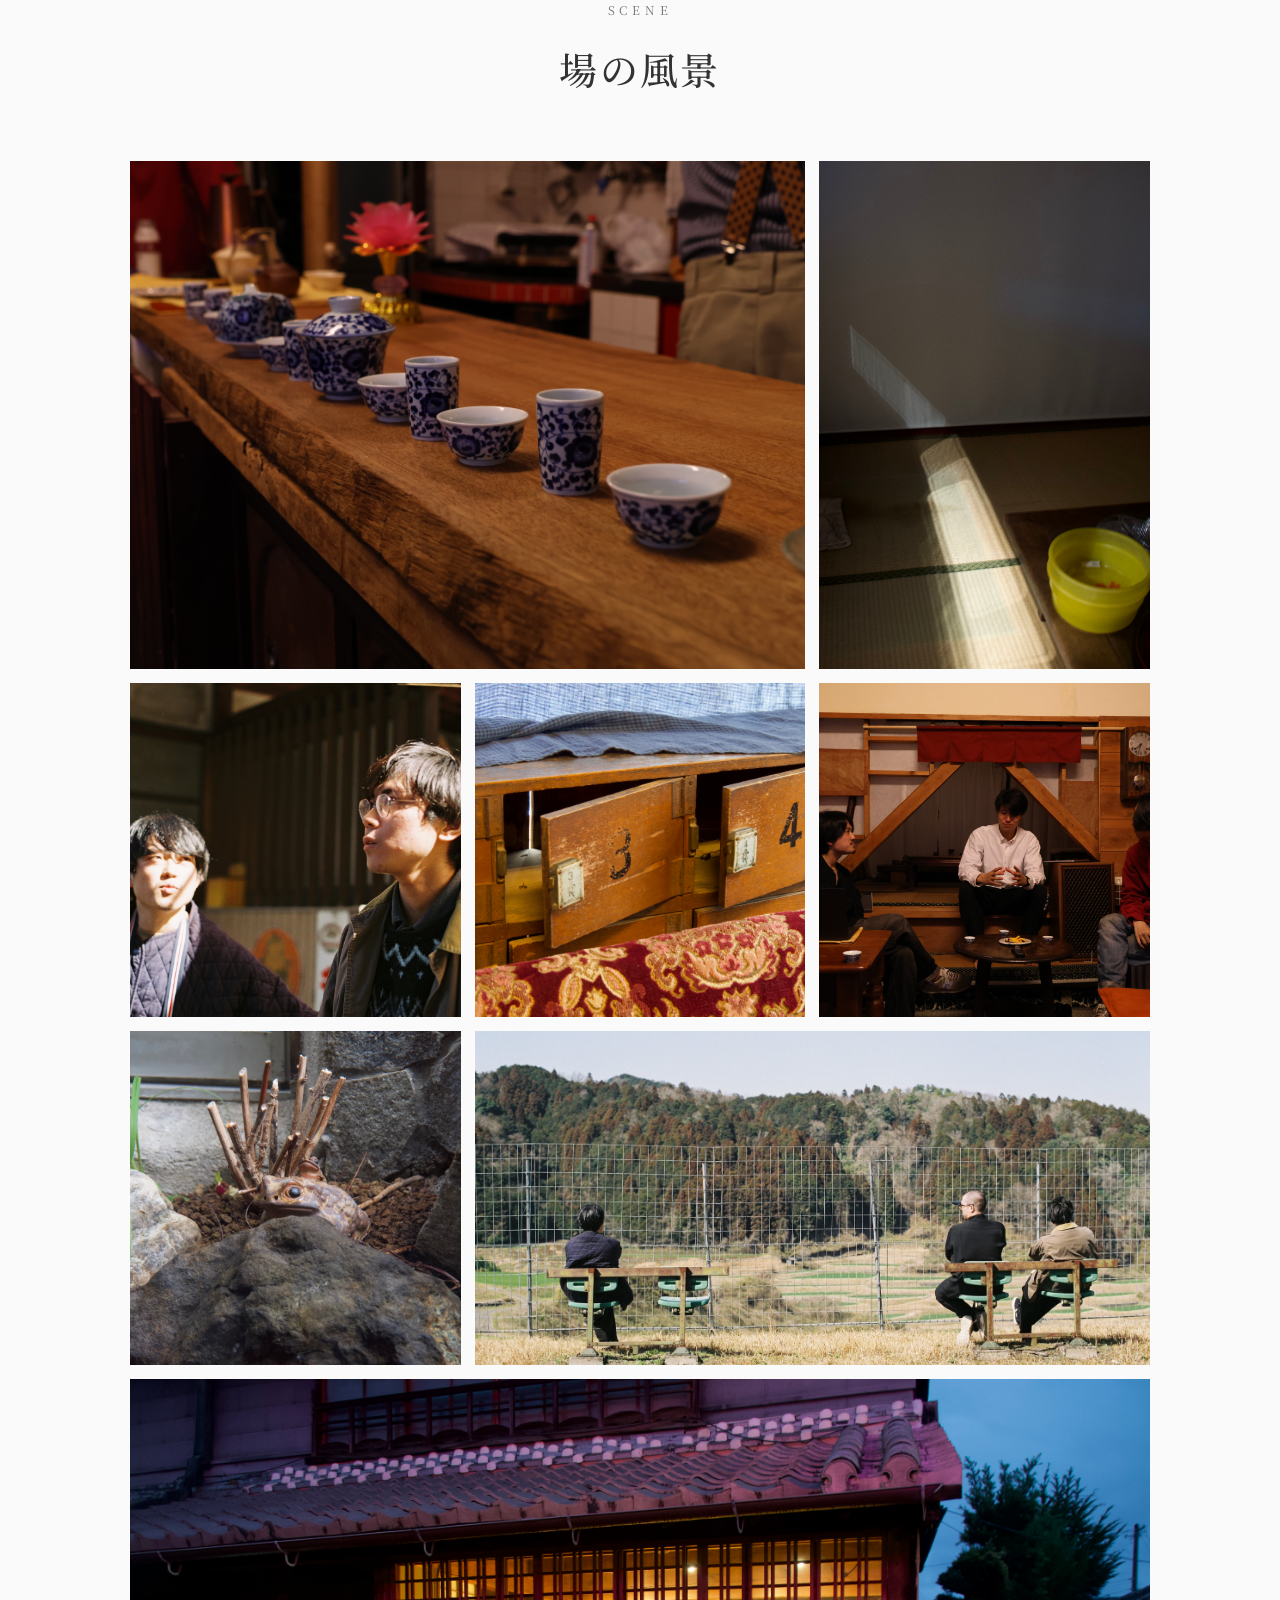
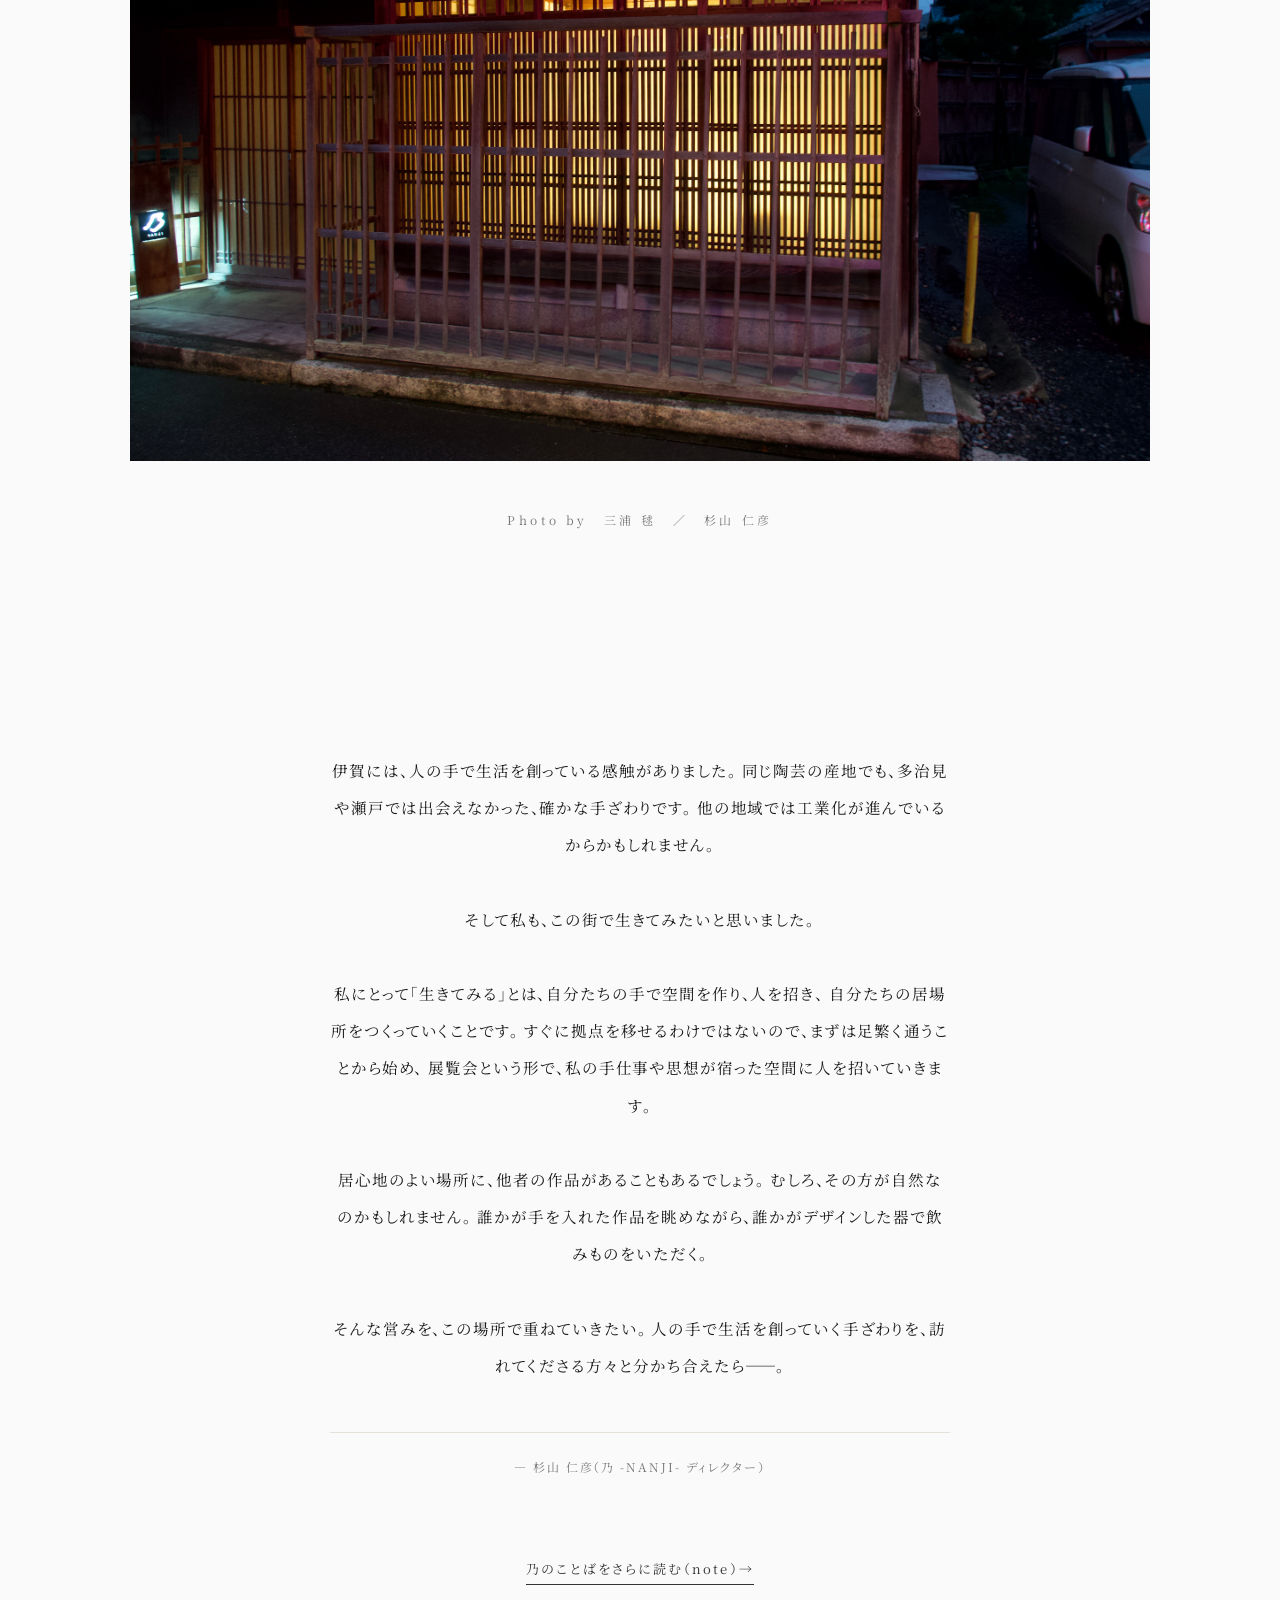
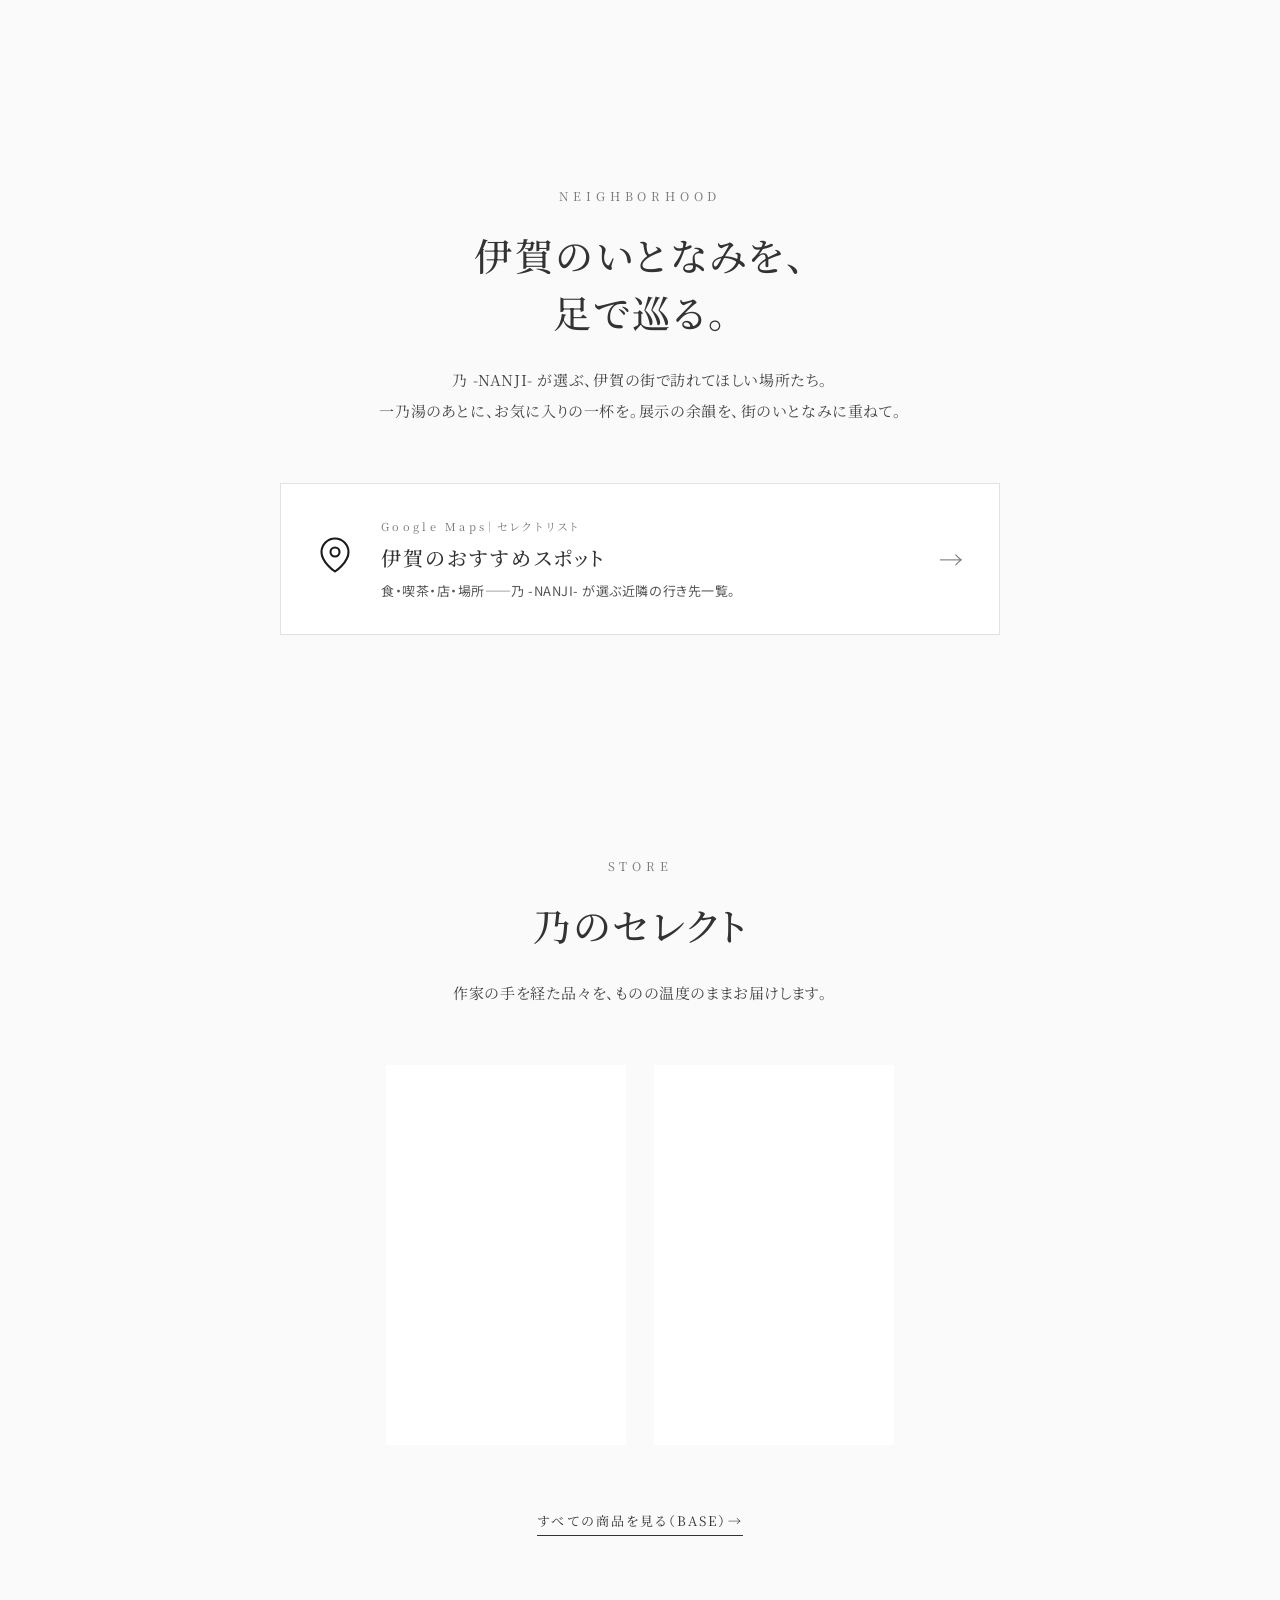
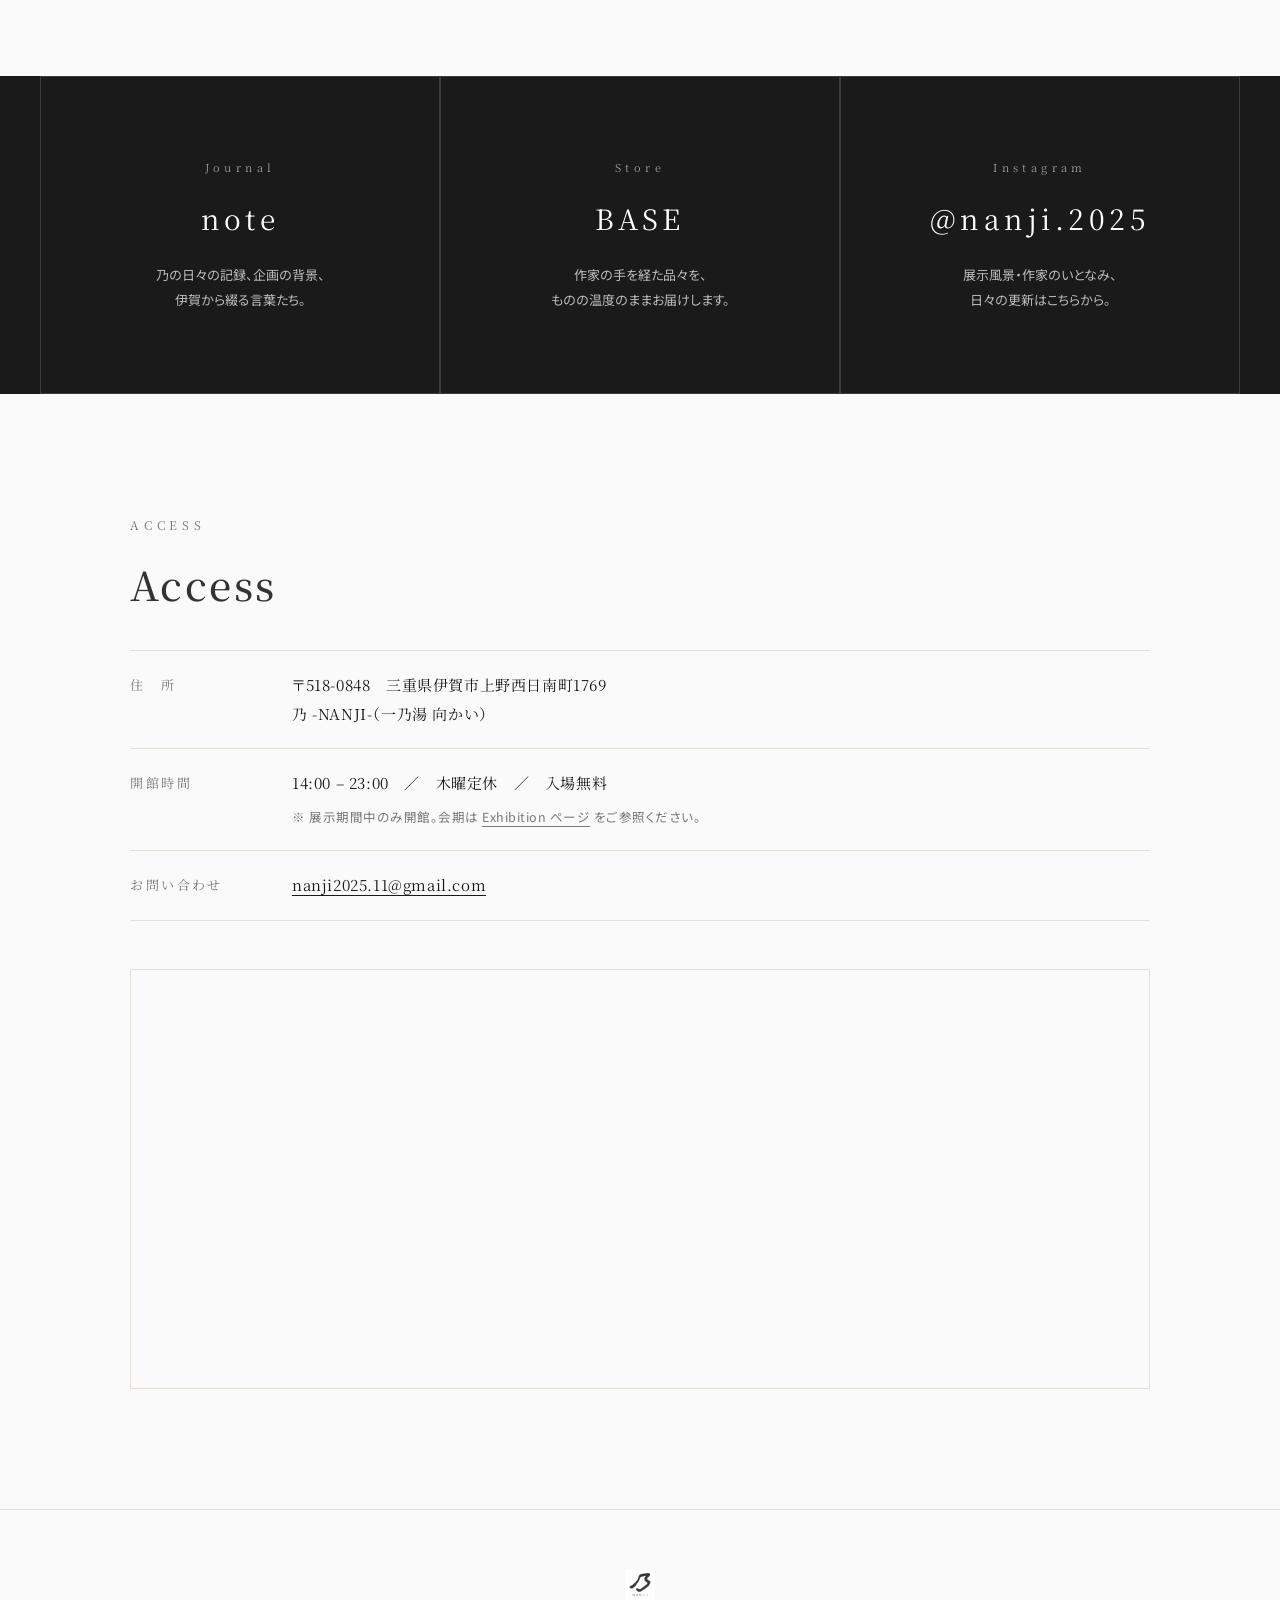
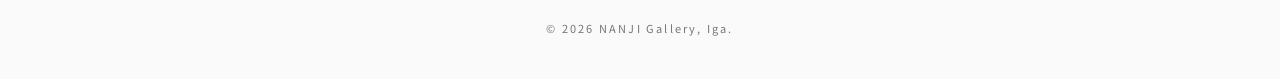
==== commit 2aa2b4d1: "Add BASE auto-sync + include product 153040253" ====
--- a/index.html
+++ b/index.html
@@ -773,11 +773,14 @@
     requestAnimationFrame(step);
   }
   // ===== BASE 商品ウィジェットの自動展開 =====
-  // 新商品を追加した時は、この配列に BASE の商品IDを追記してください。
-  // 例: 商品ページが https://nanji2025.base.shop/items/140474987 なら '140474987'
+  // ↓ この配列は GitHub Actions が BASE sitemap から自動同期しています（1時間毎）。
+  //   手動編集不要。BASEに商品を追加すれば自動でHPに反映されます。
+  // NANJI_PRODUCTS_START
   const NANJI_PRODUCTS = [
+    '153040253',
     '140474987',
   ];
+  // NANJI_PRODUCTS_END
   const storeGrid = document.getElementById('storeGrid');
   if (storeGrid) {
     NANJI_PRODUCTS.forEach(id => {
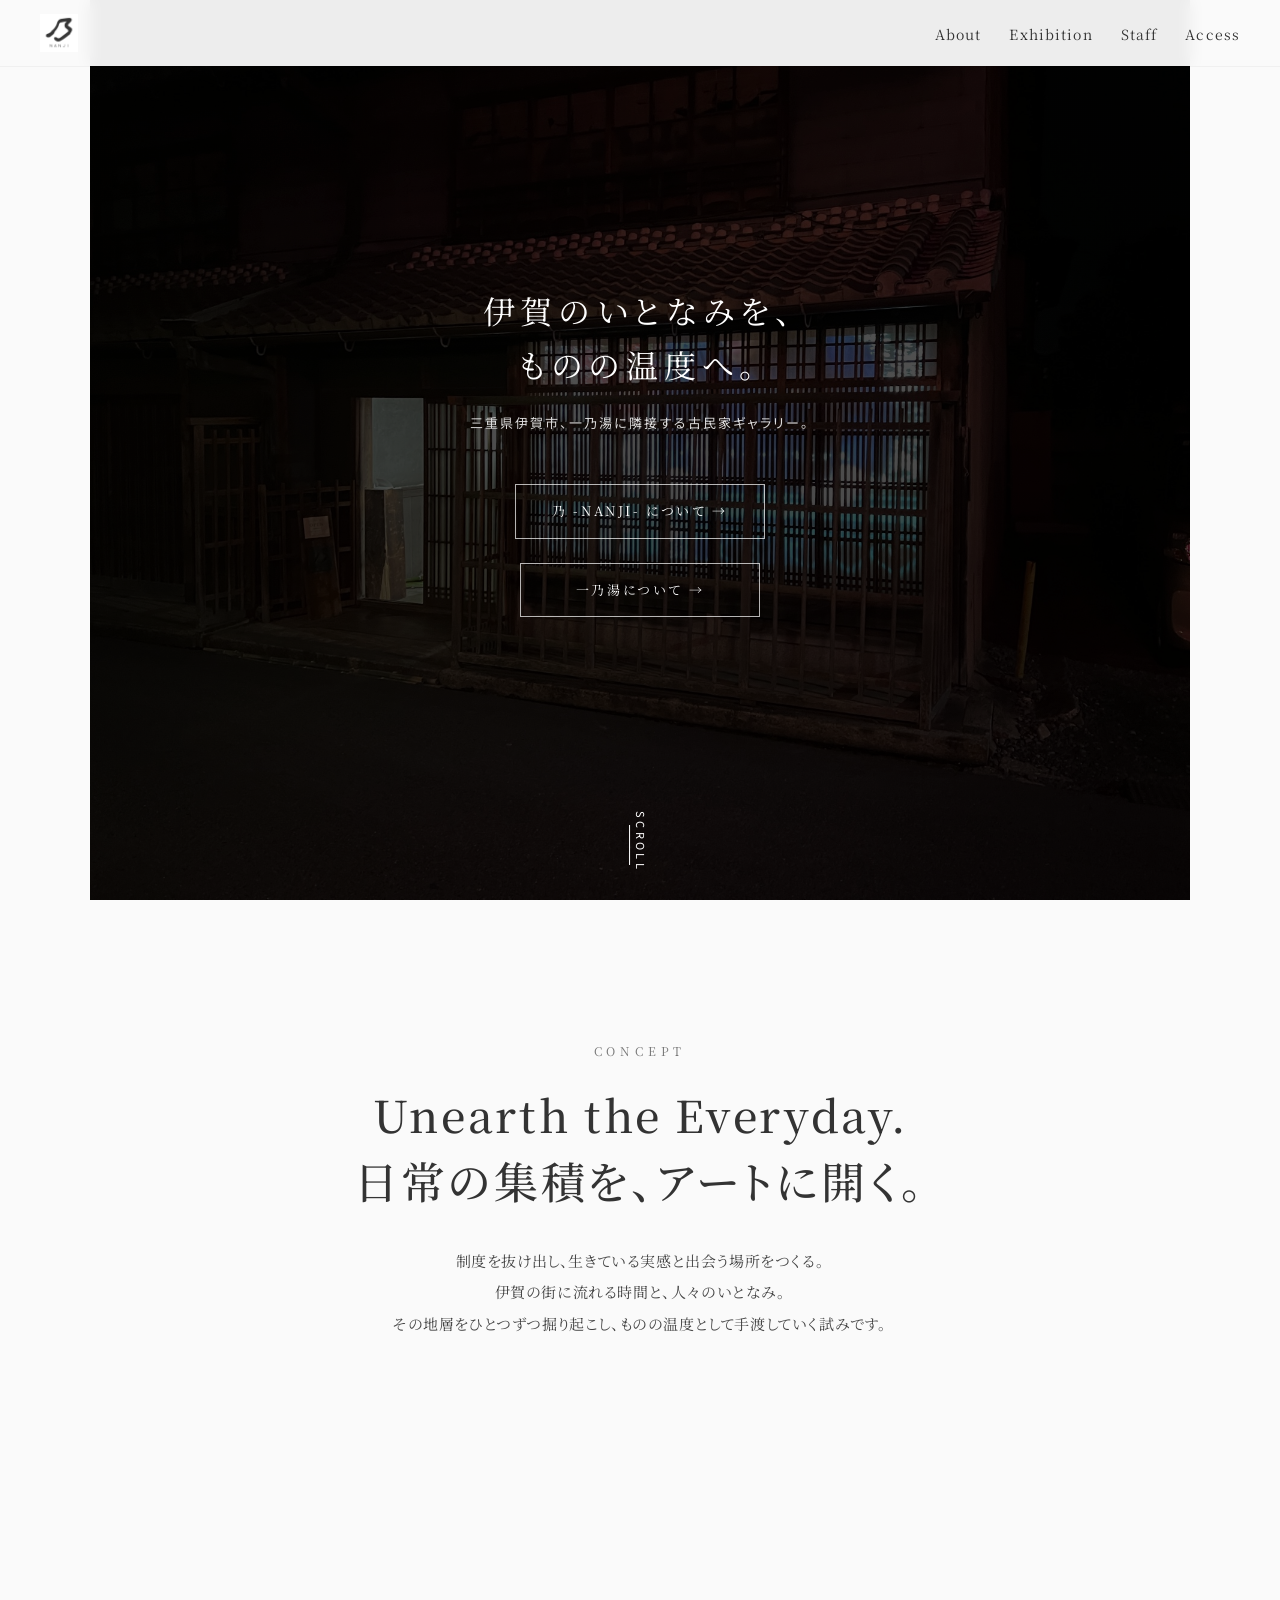
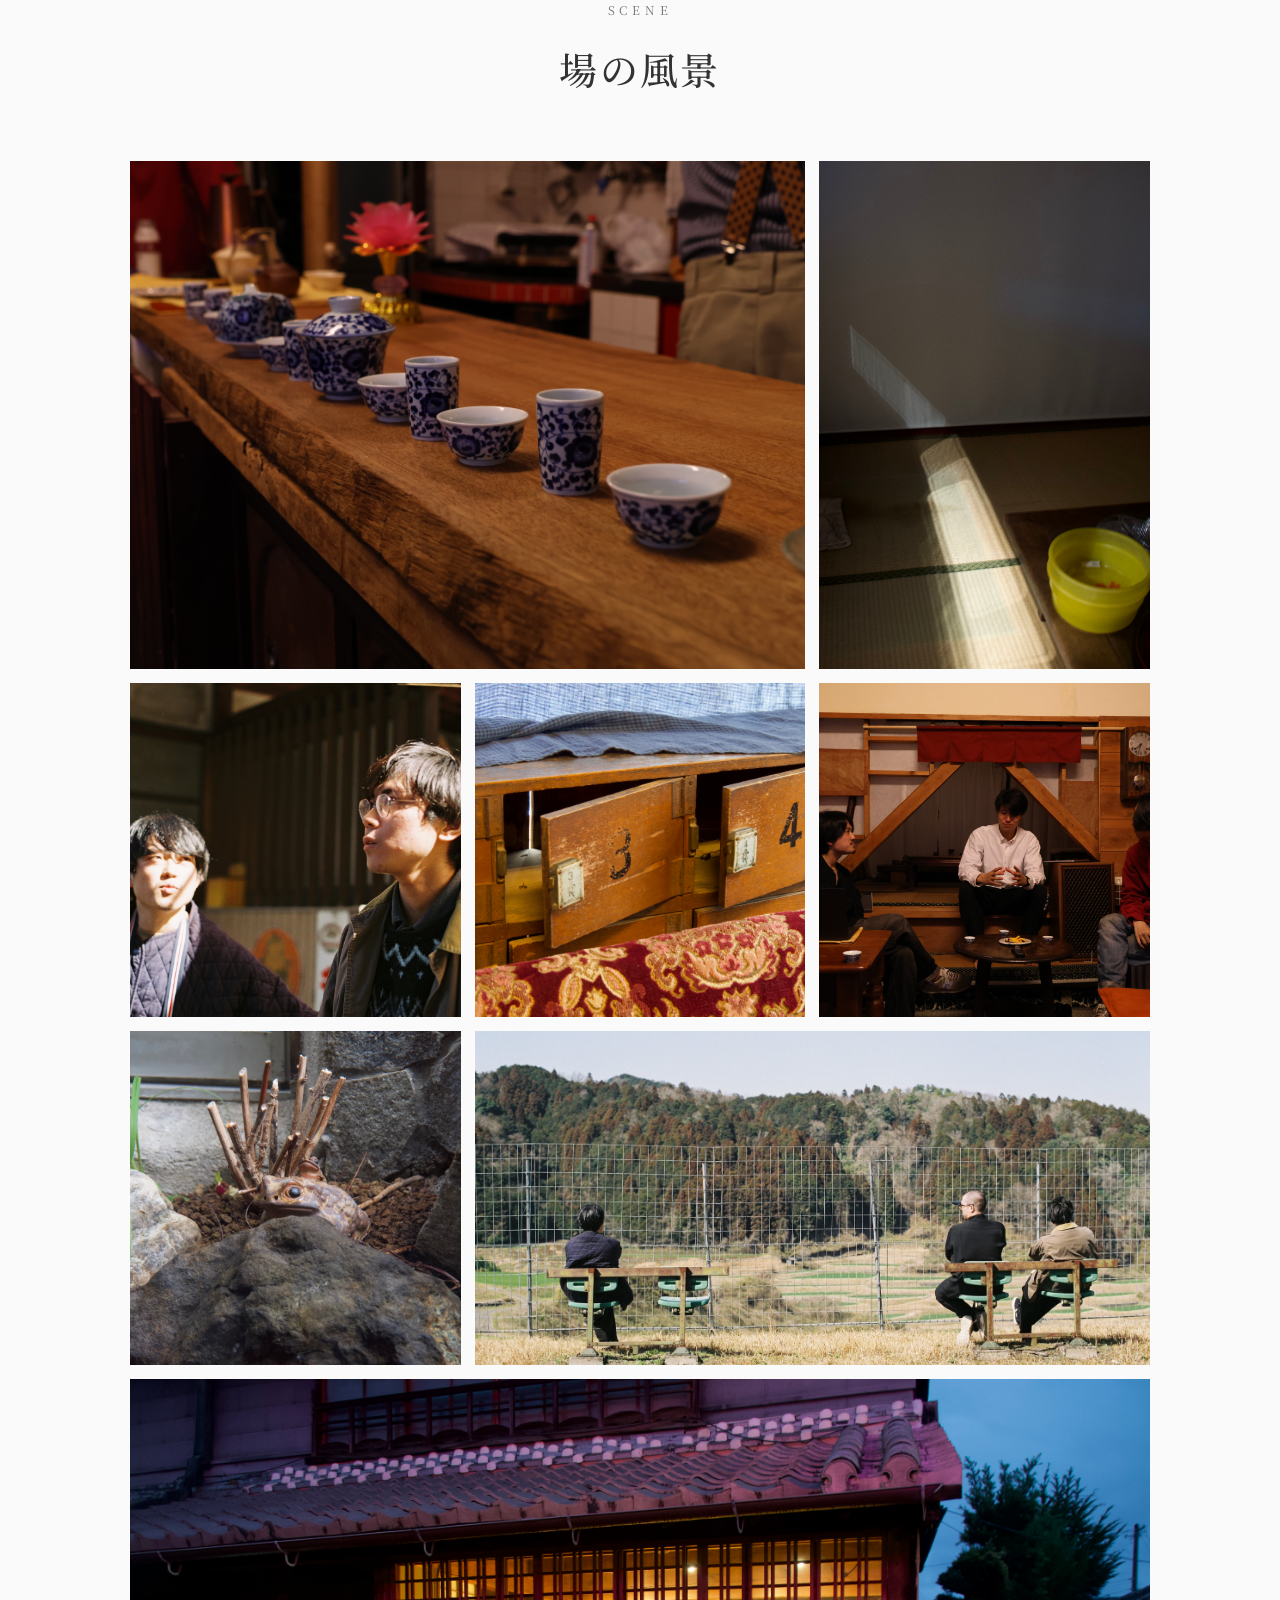
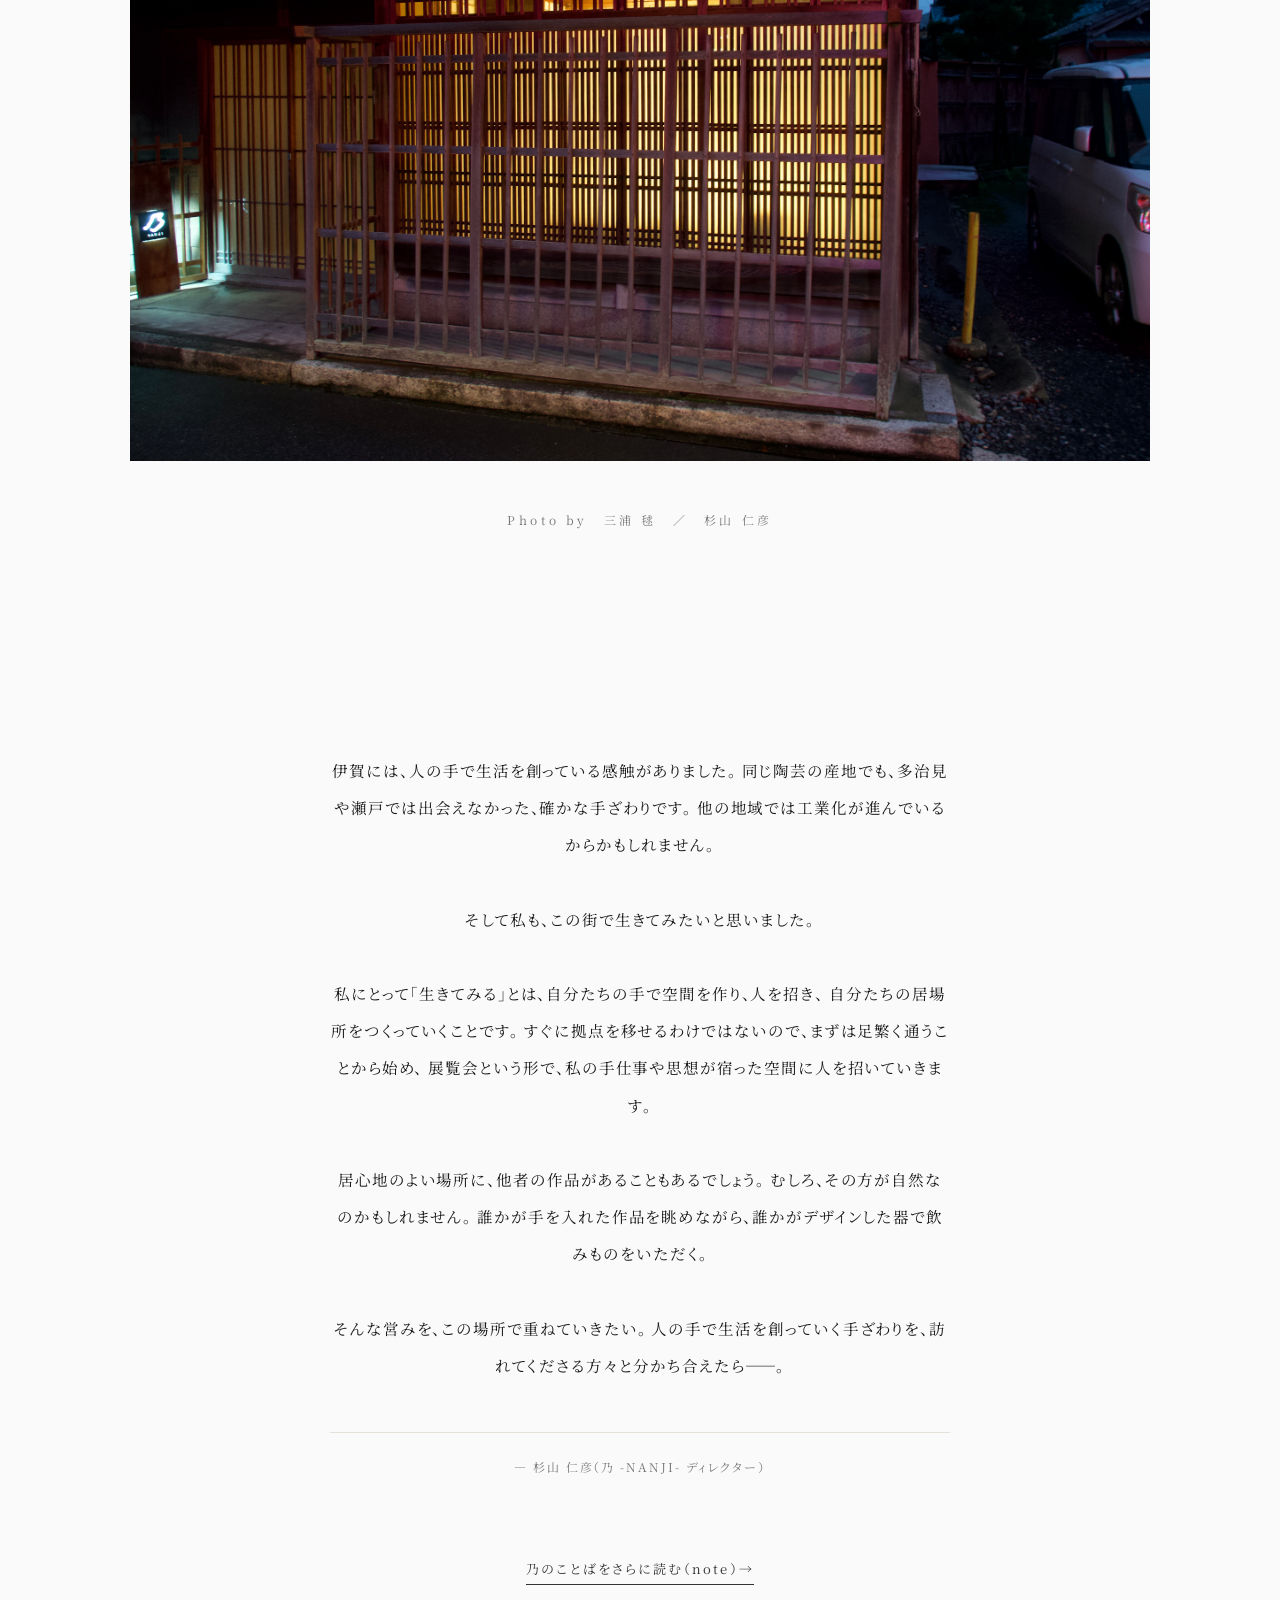
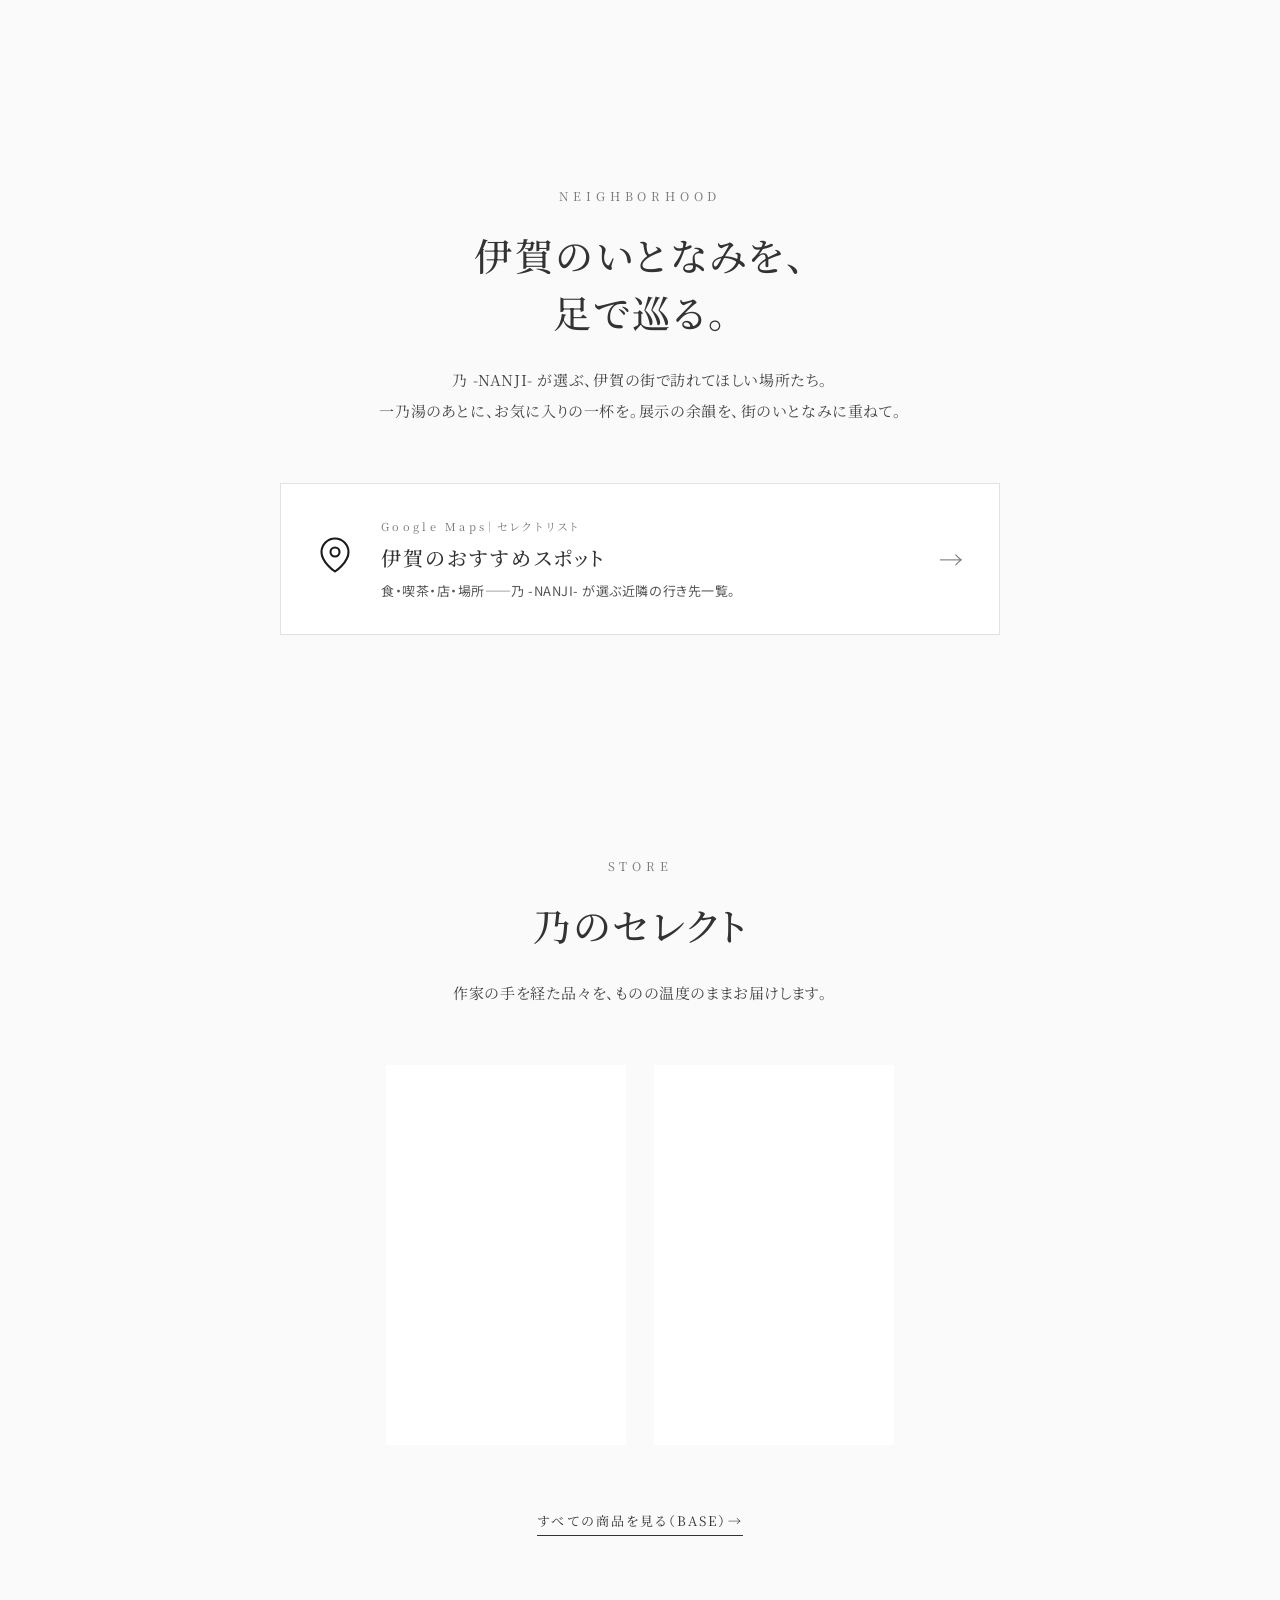
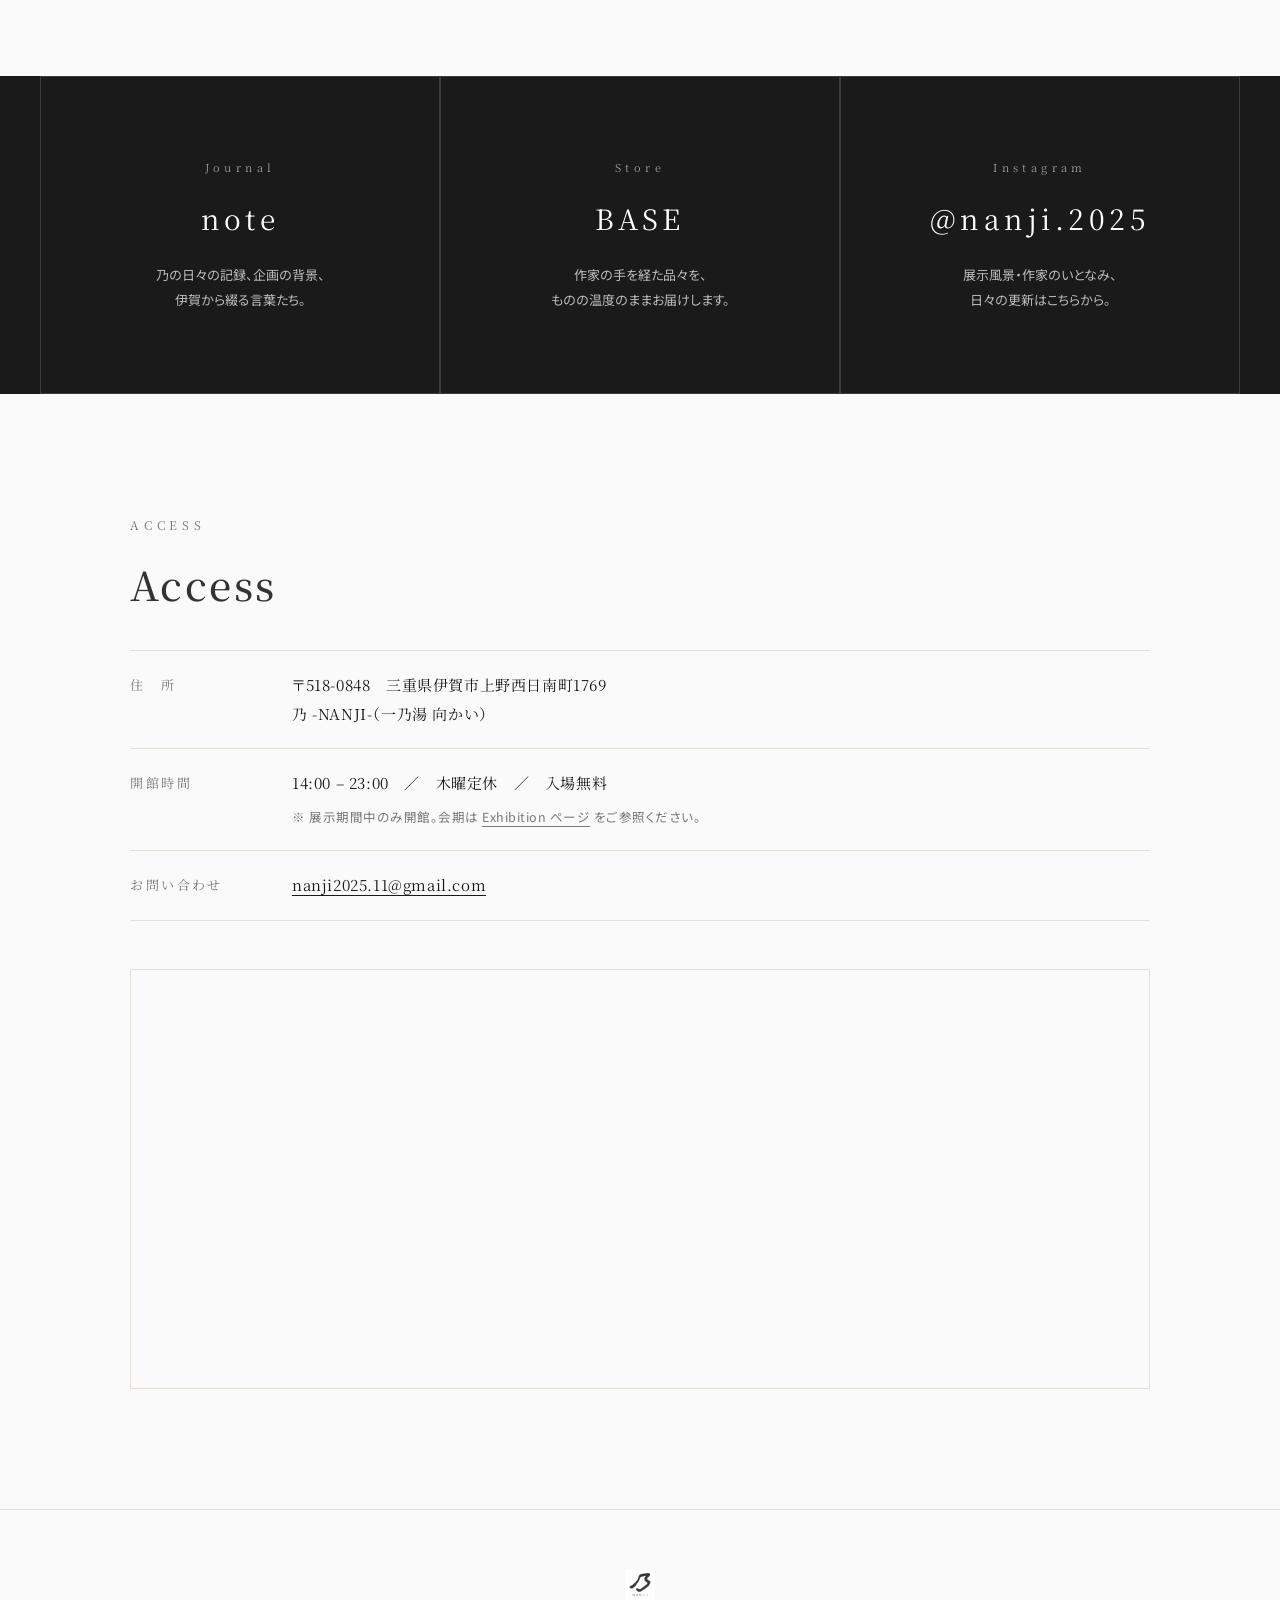
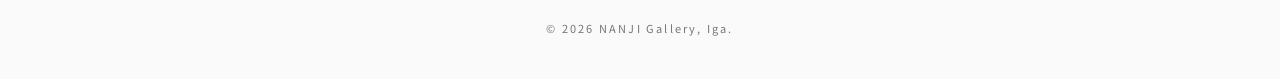
==== commit 9c5847e7: "Replace open call navigation with staff introduction" ====
--- a/index.html
+++ b/index.html
@@ -569,7 +569,7 @@
     <ul>
       <li><a href="#concept">About</a></li>
       <li><a href="exhibition.html">Exhibition</a></li>
-      <li><a href="opencall.html">Open Call</a></li>
+      <li><a href="staff.html">Staff</a></li>
       <li><a href="#access">Access</a></li>
     </ul>
   </nav>
